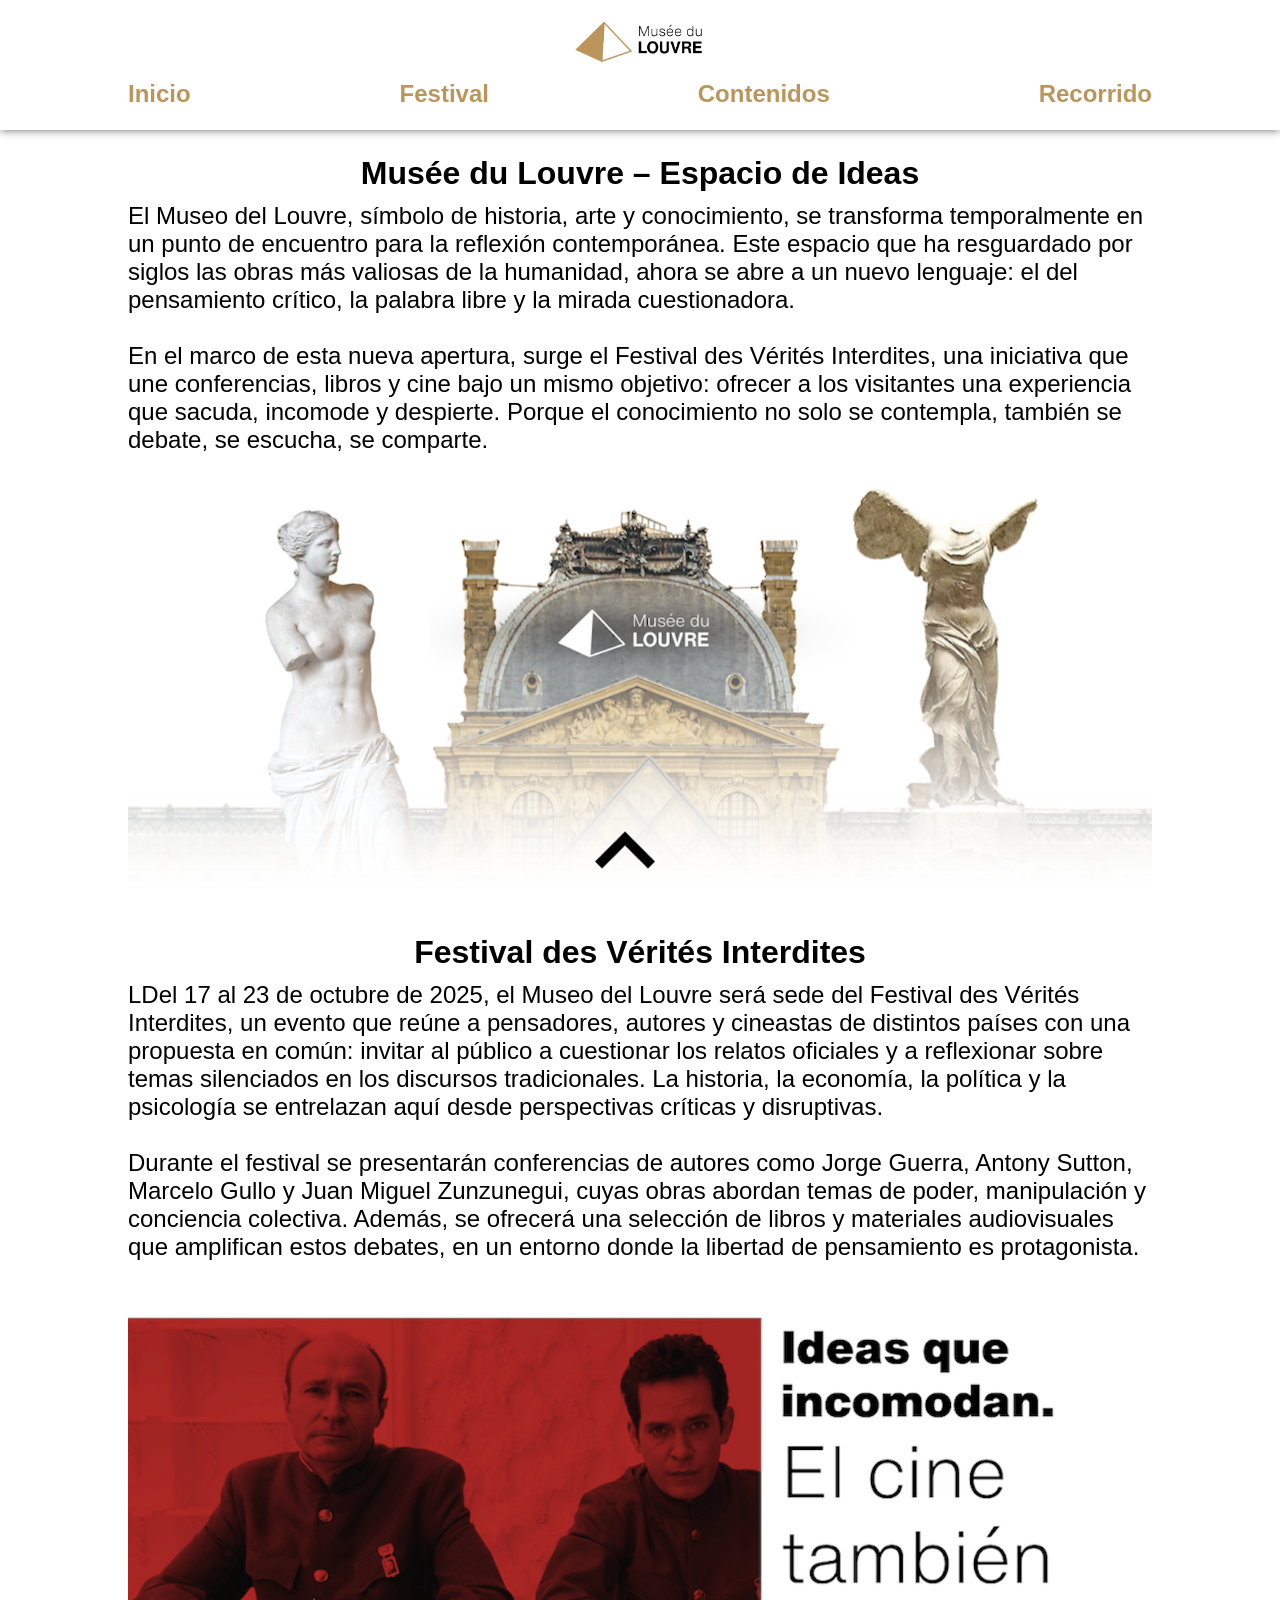
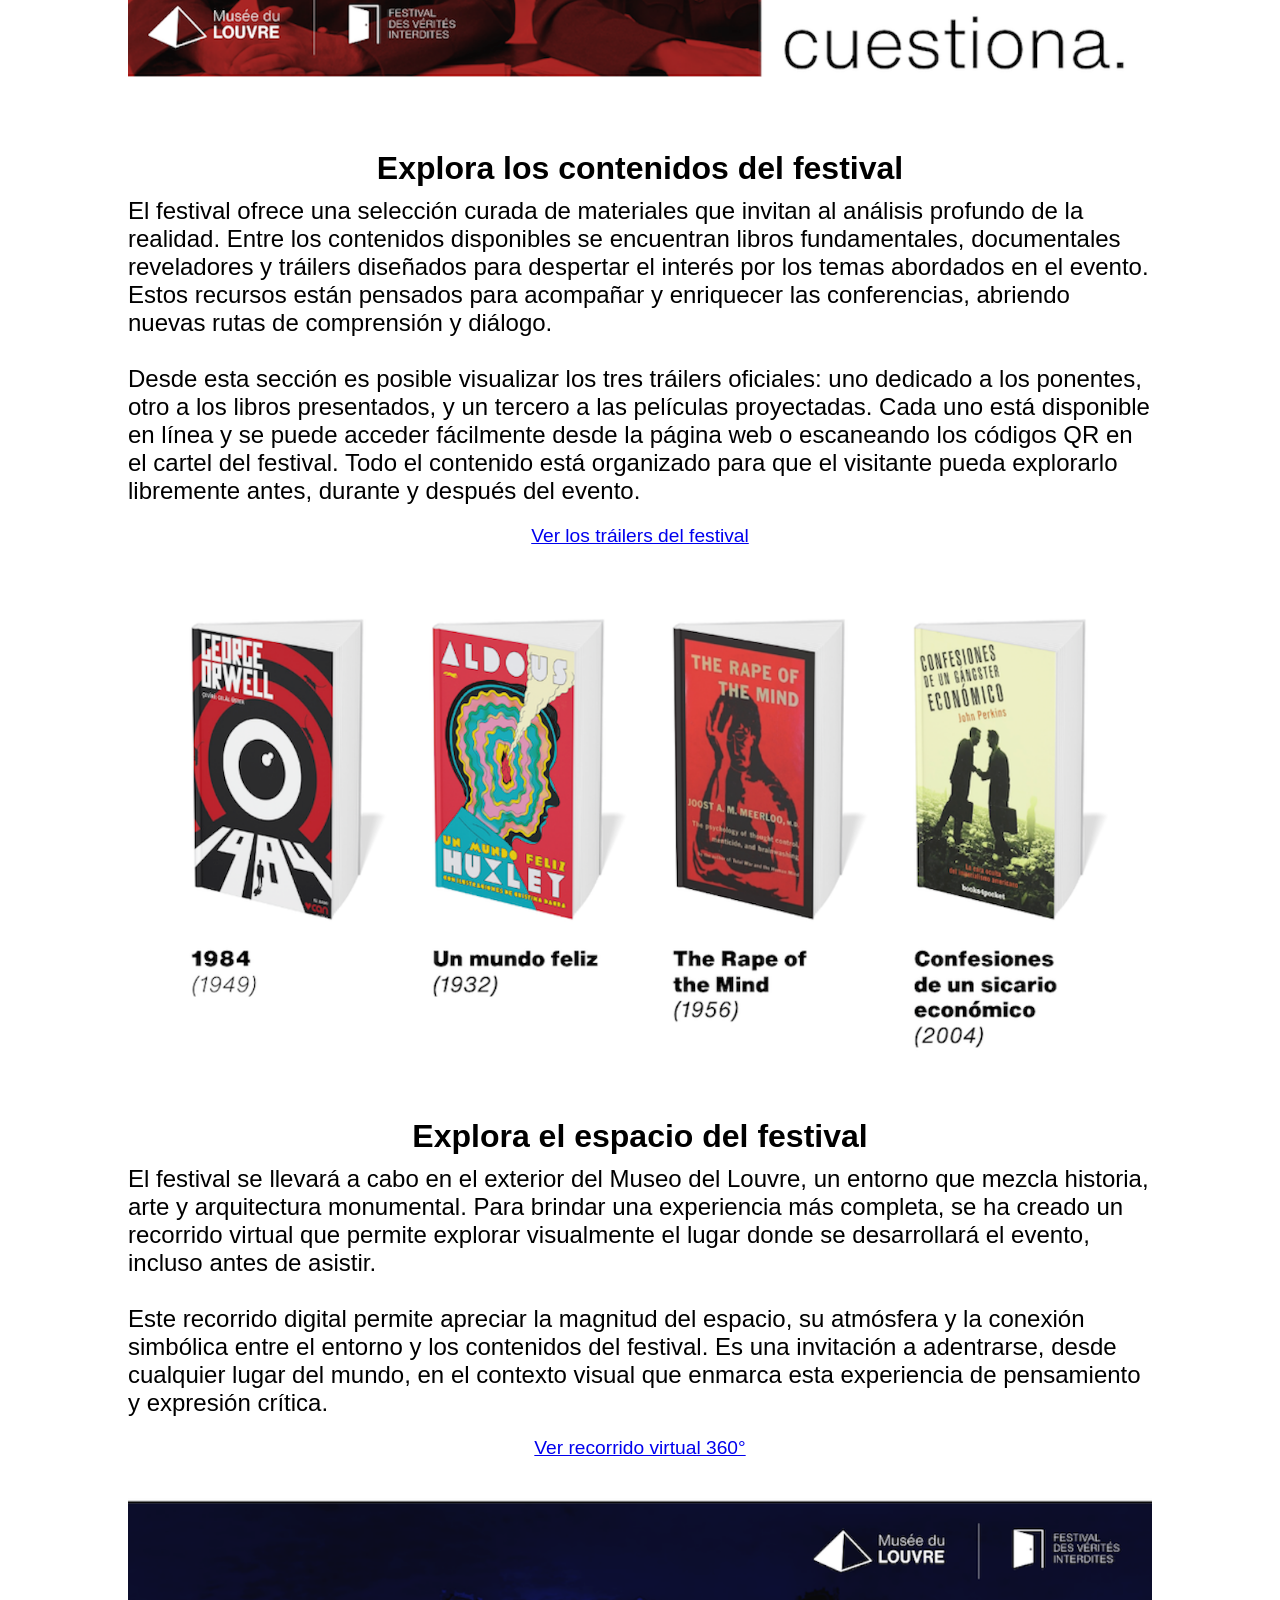
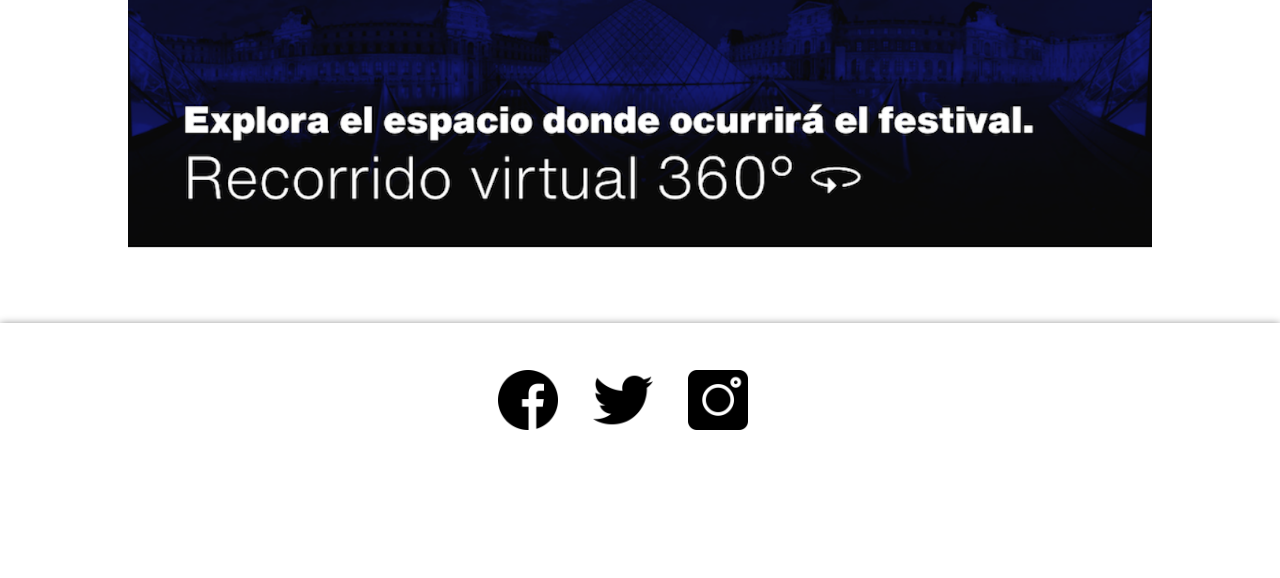
==== index.html @ 133e7301 "Add files via upload" ====
<!--comenzamos creando la estrucura basica
de un documento html escribiendo <html y 
teclenado enter para autocompletar, lo que creara
la estructura que se llenara como se menciona a continuación...-->

<!--indica el tipo de docuemnto-->
<!DOCTYPE html> 
<!--dentro de l etiqueta html esta todo el contenido del documento html-->
<html> 
<!------------encabezado de pagina----------->
<!--dentro de la etiqueta head esta el encabezado del documento html-->
<head> 
	<title>felxbox_01</title> <!--dentro de la etiqueta tittle esta el titulo de la página-->
	<link rel='stylesheet' href='estilos.css'/> <!--dentro de esta etiqueta esta la referencia a la hoja de estilos-->
    <meta name="viewport" content="width=device-width, initial-scale=1.0"/> <!--viewport para trabajar responsive design-->
</head>

<!------------body de pagina----------->  
<!--dentro de la estiqueta body tipicamente esta todo lo que contendra página-->
<body> 


	<!--dentro de la estiqueta header esta todo lo que sera el encanbezado de la página, pudiendo colocarse dentro del body o antes del body-->
	<header class='menu-container' id="inicio">

      <div class='identificador'>
        <!----modificar nombre y ruta de la imagen para cambiar el logo por el propio----->
       <img src="imagenes/logo.png">
      </div>

      <div class='ligas-secciones'>
      	<!----modificar nombre de la seccion acorde a la necesidad----->
          <a href="#secc1">Inicio</a>
          <a href="#secc2">Festival</a>
          <a href="#secc3">Contenidos</a>
          <a href="#secc4">Recorrido</a>
        </div>

    </header>

 


	<!--contenedor que agrupa todos los contenedores que tienen los contenidos de cada sección que aprecen entre el encabezado y pie de pagina-->
    <main class="secciones">
    	<!--contenedor para contenidos de cada sección-->
    	<div class='seccion-contenedor' id="secc1">
    		<!--contenedor para el texto de cada sección-->
    		<div class="texto-secc">
    			<!--si se quiere modificar contenido susutituir el texto entre las etiquetas de texto tipo h1-->
		        <h1>Musée du Louvre – Espacio de Ideas</h1>
		        <!--si se quiere modificar contenido susutituir el texto entre las etiquetas de parrafo-->
		        <p>El Museo del Louvre, símbolo de historia, arte y conocimiento, se transforma temporalmente en un punto de encuentro para la reflexión contemporánea. Este espacio que ha resguardado por siglos las obras más valiosas de la humanidad, ahora se abre a un nuevo lenguaje: el del pensamiento crítico, la palabra libre y la mirada cuestionadora.</p>
		        <br><!--etiqueta para un brinco de renglón-->
		        <!--si se quiere modificar contenido susutituir el texto entre las etiquetas de parrafo-->
		        <p>En el marco de esta nueva apertura, surge el Festival des Vérités Interdites, una iniciativa que une conferencias, libros y cine bajo un mismo objetivo: ofrecer a los visitantes una experiencia que sacuda, incomode y despierte. Porque el conocimiento no solo se contempla, también se debate, se escucha, se comparte.</p>
		        <br><!--etiqueta para un brinco de renglón-->
    		</div>
    		<!--contenedor para las imagenes de la sección 1, OJO: este tiene un layout para dos imagenes-->
    		<div class="imgs-secc-1">
    			<!--contenedor con las dos imagenes en su version de escritorio-->
    			<div class="par-imgs-escritorio solo-una">
    				<!--si se quiere modificar contenido susutituir la imagen a la que referencia la etiqueta img-->
	        		<img src="imagenes/img1a.png" title="Imgagen única">
    			</div>
    			<!--contenedor los dos textos de las dos imagenes en su version de escritorio-->
    			<div class="par-imgs-escritorio">
    				<!--texto para imagen a la izquierda-->
	        		<p></p>
	        		<!--texto para imagen a la derecha-->
	        		<p></p>
        		</div>
        		<!--contenedor con las dos imagenes en su version mobile-->
        		<div class="par-imgs-mobile">
    				<!--si se quiere modificar contenido susutituir la imagen a la que referencia la etiqueta img-->
	        		<img src="imagenes/img1a.png" title="Img 1a">
	        		<!--texto para la imagen-->
	        		<p></p>
	        		<!--si se quiere modificar contenido susutituir la imagen a la que referencia la etiqueta img-->
	        		<img src="imagenes/img1b.png" title="Img 1b">
	        		<!--texto para la imagen-->
	        		<p></p>
    			</div>
    		</div>

    	</div>

    	<!--contenedor para contenidos de cada sección-->
    	<div class='seccion-contenedor' id="secc2">
    		<!--contenedor para el texto de cada sección-->
    		<div class="texto-secc">
    			<!--si se quiere modificar contenido susutituir el texto entre las etiquetas de texto tipo h1-->
		        <h1>Festival des Vérités Interdites</h1>
		        <!--si se quiere modificar contenido susutituir el texto entre las etiquetas de parrafo-->
		        <p>LDel 17 al 23 de octubre de 2025, el Museo del Louvre será sede del Festival des Vérités Interdites, un evento que reúne a pensadores, autores y cineastas de distintos países con una propuesta en común: invitar al público a cuestionar los relatos oficiales y a reflexionar sobre temas silenciados en los discursos tradicionales. La historia, la economía, la política y la psicología se entrelazan aquí desde perspectivas críticas y disruptivas.</p>
		        <br><!--etiqueta para un brinco de renglón-->
		        <!--si se quiere modificar contenido susutituir el texto entre las etiquetas de parrafo-->
		        <p>Durante el festival se presentarán conferencias de autores como Jorge Guerra, Antony Sutton, Marcelo Gullo y Juan Miguel Zunzunegui, cuyas obras abordan temas de poder, manipulación y conciencia colectiva. Además, se ofrecerá una selección de libros y materiales audiovisuales que amplifican estos debates, en un entorno donde la libertad de pensamiento es protagonista.</p>
		        <br><!--etiqueta para un brinco de renglón-->
    		</div>
    		<!--contenedor para las imagenes de la sección OJO: este tiene un layout para una imagen-->
    		<div class="contenedor-imagen">
    			<!--si se quiere modificar contenido susutituir la imagen a la que referencia la etiqueta img-->
        		<img  src="imagenes/img2.png" title="Img 2">
        		<!--texto para la imagen-->
        		<p></p>
    		</div>

    	</div>

    	<!--contenedor para contenidos de cada sección-->
    	<div class='seccion-contenedor' id="secc3">
    		<!--contenedor para el texto de cada sección-->
    		<div class="texto-secc">
    			<!--si se quiere modificar contenido susutituir el texto entre las etiquetas de texto tipo h1-->
		        <h1>Explora los contenidos del festival</h1>
		        <!--si se quiere modificar contenido susutituir el texto entre las etiquetas de parrafo-->
		        <p>El festival ofrece una selección curada de materiales que invitan al análisis profundo de la realidad. Entre los contenidos disponibles se encuentran libros fundamentales, documentales reveladores y tráilers diseñados para despertar el interés por los temas abordados en el evento. Estos recursos están pensados para acompañar y enriquecer las conferencias, abriendo nuevas rutas de comprensión y diálogo.</p>
		        <br><!--etiqueta para un brinco de renglón-->
		        <!--si se quiere modificar contenido susutituir el texto entre las etiquetas de parrafo-->
		        <p>Desde esta sección es posible visualizar los tres tráilers oficiales: uno dedicado a los ponentes, otro a los libros presentados, y un tercero a las películas proyectadas. Cada uno está disponible en línea y se puede acceder fácilmente desde la página web o escaneando los códigos QR en el cartel del festival. Todo el contenido está organizado para que el visitante pueda explorarlo libremente antes, durante y después del evento.</p>
		        <a href="https://www.youtube.com/watch?v=9rLWt-Sn2pI&list=PLUNm6eWiKwREbjr7PjeGxFsgm0DAw9tLA&pp=gAQB" target="_blank"style="display: block; text-align: center; font-size: 1.2rem; margin-top: 20px;">Ver los tráilers del festival</a>

		        <br><!--etiqueta para un brinco de renglón-->
    		</div>
    		<!--contenedor para las imagenes de la sección OJO: este tiene un layout para una imagen-->
    		<div class="contenedor-imagen">
    			<!--si se quiere modificar contenido susutituir la imagen a la que referencia la etiqueta img-->
        		<img  src="imagenes/img3.png" title="Img 3">
        		<!--texto para la imagen-->
        		<p></p>
    		</div>

    	</div>

    	<!--contenedor para contenidos de cada sección-->
    	<div class='seccion-contenedor' id="secc4">
    		<!--contenedor para el texto de cada sección-->
    		<div class="texto-secc">
    			<!--si se quiere modificar contenido susutituir el texto entre las etiquetas de texto tipo h1-->
		        <h1>Explora el espacio del festival</h1>
		        <!--si se quiere modificar contenido susutituir el texto entre las etiquetas de parrafo-->
		        <p>El festival se llevará a cabo en el exterior del Museo del Louvre, un entorno que mezcla historia, arte y arquitectura monumental. Para brindar una experiencia más completa, se ha creado un recorrido virtual que permite explorar visualmente el lugar donde se desarrollará el evento, incluso antes de asistir.</p>
		        <br><!--etiqueta para un brinco de renglón-->
		        <!--si se quiere modificar contenido susutituir el texto entre las etiquetas de parrafo-->
		        <p>Este recorrido digital permite apreciar la magnitud del espacio, su atmósfera y la conexión simbólica entre el entorno y los contenidos del festival. Es una invitación a adentrarse, desde cualquier lugar del mundo, en el contexto visual que enmarca esta experiencia de pensamiento y expresión crítica.</p>
		        <a href="https://eduardojimenezz.github.io/recorrido360/recorrido.html"
   target="_blank"
   style="display: block; text-align: center; font-size: 1.2rem; margin-top: 20px;">
   Ver recorrido virtual 360°
</a>
		        <br><!--etiqueta para un brinco de renglón-->
    		</div>
    		<!--contenedor para las imagenes de la sección OJO: este tiene un layout para una imagen-->
    		<div class="contenedor-imagen-secc4">
    			<!--si se quiere modificar contenido susutituir la imagen a la que referencia la etiqueta img-->
        		<img  src="imagenes/img4.png" title="Img 4">
        		<!--texto para la imagen-->
        		<p></p>
    		</div>

    	</div>

    </main>

    <!------------pie de pagina----------->
    <!--dentro de la etiqueta footer esta todo lo que sera el pie de página, pudiendo colocarse dentro del body o despues del body-->
	<footer>
	   
	    <div class='footer-item'>
	      <!----modificar el href para que dirija una pagina especifica de facebook----->
	      <a href="https://www.facebook.com/">
	      	<img src="imagenes/fbk.png" title="Facebook">
	      </a>
	      <!----modificar el href para que dirija una pagina especifica de twitter----->
	      <a href="https://twitter.com/">
	      	<img src="imagenes/twt.png" title="Twitter">
	      </a>
	      <!----modificar el href para que dirija una pagina especifica de instagram----->
	      <a href="http://instagram.com/">
	      	<img src="imagenes/inst.png" title="Instagram">
	      </a>
	    </div>

	    <div class="copyright">
	    	<!----modificarlo con datos o mensaje propio----->
	      <p style=""></p>
	    </div>
	    
	  </footer>
	<!------------------------------------>

	<!---------enlace que regresa al inicio de la pagina--------->
	<!--dentro de la etiqueta "a" de tipo enlace esta la imagen que actua como icono que regresa al inicio de la página-->
	    <a class="ir-arriba" title="Volver arriba" href="#inicio">
	    	<!--si se quiere modificar contenido susutituir la imagen a la que referencia la etiqueta img-->
	      	<img src="imagenes/flecha-arriba.png">
	    </a>

</body>

</html>
---- estilos.css ----
/********************************/
/*estilos generales de la página*/
/********************************/
* { /*reseteo todos los elementos para que por default tengan 
	un margen 0 y padding 0 y un modelo de caja tipo border-box*/
   margin: 0;
   padding: 0;
   box-sizing: border-box;
   font-family: 'Open Sans', sans-serif; /*especifico el nombre y familia de la tipografia a usar*/
}
html {
  scroll-behavior: smooth; /*para desplazarse "scrolear" suavemente dentro de la página al presionar un enlace*/
}
/***************************************************/


/**********************************/
/*estilos para header de la página*/
/**********************************/
header {/*caracteristicas elementos dentro del header de la pagina*/
	font-size: 24px; /*tamaño de las fuentes que aprecen en el header*/
  	background-color: white;  /*color fondo encabezado*/
    height: 130px;  /* altura del encabezado, equivale a 5.5em*/
    padding-left: 10%; /*hago un espacio a la izquierda al interior del contenedor header de 10% del ancho del viewport*/
    padding-right: 10%; /*hago un espacio a la derecha al interior del contenedor header de 10% del ancho del viewport*/
  	box-shadow: 0px 1px 8px grey; /*efecto de material con sombreado sobre el fondo*/
    transition: 100ms; /*para la transicion con media queries diseño responsivo*/
}
@media screen and (max-width: 700px) {
header {
	height: 260px;  /* altura del encabezado, equivale a 5.5em*/
	}
}
.menu-container {/*caracteristicas elementos en contenedor con la clase menu-container*/
  	display: flex; /*tipo de layout felxbox*/
  	flex-direction: column; /*rederizara/dibujara los items/elementos hijos en el layout 
  	como una columna, un contenedor o un item sobre el otro */
}
.identificador {/*caracteristicas elementos en contenedor con la clase identificador*/
  	/*border: 5px solid #222;  /* For debugging */
  	width: 100%; /*ancho que tendra el contenedor con clase menu*/
  	display: flex; /*sera un elemento/item de tipo flex*/
  	justify-content: center; /*defino la alineación horizontal de los items hijos al centro*/
}
.identificador img{/*caracteristicas imagen identificadora dentro del contenedor con clase identificador*/
	margin-top: 15px; /*un margen arriba de 15 px*/
    height: 54.61px; /*ancho que tendra la imagen identificadora*/
}
.ligas-secciones{/*caracteristicas elementos en contenedor con la clase secciones*/
	/*border: 5px solid #555;  /* For debugging */
	width: 100%; /*ancho que tendra el contenedor con clase menu*/
	display: flex; /*sera un elemento/item de tipo flex*/
	justify-content: space-between; /*defino la alineación horizontal de los items hijos diciendo
	cuando hay mas de uno distribuya el esapcio restante entre los espacios de cada elemento/item*/
}
.ligas-secciones a{/*caracteristicas elementos tipo enlace dentro del contenedor con clase secciones*/
	color: #bc955c; /*color que tendran las fuentes de los enlaces*/
	text-decoration: none; /*le quito decoraciones a los enlaces, saeln sin subrayar ahora*/
  	font-weight: bold; /*tipo de letra bold*/
 	margin-top: 10px;
 	transition: 50ms; /*para la transicion con media queries diseño responsivo*/
}
.ligas-secciones a:hover{
  transform: scale(1.03);
  transition: 50ms;
}
/**media query cuando ancho es menor o igual a 700px**/
@media screen and (max-width: 700px) {
  .ligas-secciones {
    flex-direction: column;
    text-align: center;
    }
 }
/***************************************************/







/********************************/
/*estilos para body de la página*/
/********************************/
.secciones {/*caracteristicas elementos en contenedor con la clase menu-container*/
  	display: flex; /*tipo de layout felxbox*/
  	flex-direction: column; /*rederizara/dibujara los items/elementos hijos en el layout 
  	como una columna, un contenedor o un item sobre el otro */
  	padding-left: 10%; /*hago un espacio a la izquierda al interior del contenedor header de 10% del ancho del viewport*/
    padding-right: 10%; /*hago un espacio a la derecha al interior del contenedor header de 10% del ancho del viewport*/
}
.texto-secc {
	display: flex; /*sera un elemento/item de tipo flex*/
	flex-direction: column; /*rederizara/dibujara los items/elementos hijos en el layout 
  	como una columna, un contenedor o un item sobre el otro */
}
.texto-secc h1{
	display: flex; /*sera un elemento/item de tipo flex*/
	justify-content: center; /*defino la alineación horizontal de los items hijos al centro*/
	margin-top: 25px;
}
.texto-secc p{
	font-size: 18pt;
	display: flex; /*sera un elemento/item de tipo flex*/
	margin-top: 10px;
}
.contenedor-imagen {
  	display: flex; /*sera un elemento/item de tipo flex*/
  	flex-direction: column;
  	align-items: center;
}
.imgs-secc-1{
	display: flex; /*sera un elemento/item de tipo flex*/
  	flex-direction: column;
  	align-items: center; 
}
.par-imgs-escritorio{/*caracteristicas elementos en contenedor con la clase secciones*/
	/*border: 5px solid #555;  /* For debugging */
	width: 100%; /*ancho que tendra el contenedor con clase menu*/
	display: flex; /*sera un elemento/item de tipo flex*/
	justify-content: space-around; /*defino la alineación horizontal de los items hijos diciendo
	cuando hay mas de uno distribuya el esapcio restante entre los espacios de cada elemento/item*/
}
.par-imgs-escritorio img{
	width: 100%;
	display: flex; /*sera un elemento/item de tipo flex*/
}
.par-imgs-escritorio img:hover{
  transform: scale(1.03);
  transition: 200ms;
}
.par-imgs-escritorio p{
	width: 100%;
	font-size: 16pt;
	font-style: italic;
	text-align: center;
	display: flex; /*sera un elemento/item de tipo flex*/
}
.par-imgs-mobile{/*caracteristicas elementos en contenedor con la clase secciones*/
	display: none;
}
.par-imgs-mobile img{
	display: none;
}
.par-imgs-mobile p{
	display: none;
}
/**media query cuando ancho es menor o igual a 700px**/
@media screen and (max-width: 700px) {
	.texto-secc p{
		font-size: 14pt;
	}
	.par-imgs-escritorio{/*caracteristicas elementos en contenedor con la clase secciones*/
		display: none;
	}
	.par-imgs-escritorio img{
		display: none;
	}
	.par-imgs-escritorio img:hover{
	 	display: none;
	}
	.par-imgs-escritorio p{
		display: none;
	}
	.par-imgs-mobile{/*caracteristicas elementos en contenedor con la clase secciones*/
		/*border: 5px solid #555;  /* For debugging */
		width: 100%; /*ancho que tendra el contenedor con clase menu*/
  		display: flex; /*sera un elemento/item de tipo flex*/
  		flex-direction: column;
  		align-items: center; 
	}
	.par-imgs-mobile img{
		width: 100%;
		transition: 200ms;
		display: flex; /*sera un elemento/item de tipo flex*/
	}
	.par-imgs-mobile img:hover{
	 	transform: scale(1.03);
  		transition: 200ms;
	}
	.par-imgs-mobile p{
		width: 100%;
		font-size: 12pt;
		font-style: italic;
		text-align: center;
		display: flex; /*sera un elemento/item de tipo flex*/
	}
 }
.contenedor-imagen img{
	display: flex; /*sera un elemento/item de tipo flex*/
	width: 100%;
	transition: 200ms;
}
.contenedor-imagen img:hover{
  transform: scale(1.03);
  transition: 200ms;
}
.contenedor-imagen p{
	width: 100%;
	text-align: center;
	font-size: 16pt;
	font-style: italic;
	display: flex; /*sera un elemento/item de tipo flex*/
}
/**media query cuando ancho es menor o igual a 700px**/
@media screen and (max-width: 700px){
	.contenedor-imagen img{
		width: 100%;
		transition: 200ms;
	}
	.contenedor-imagen p{
		width: 100%;
		font-size: 12pt;
	}
}
.contenedor-imagen-secc4{
	display: flex; /*sera un elemento/item de tipo flex*/
  	flex-direction: column;
  	align-items: center;
}
.contenedor-imagen-secc4 p{
	width: 100%;
	text-align: center;
	font-style: italic;
	font-size: 16pt;
	display: flex; /*sera un elemento/item de tipo flex*/
}
.contenedor-imagen-secc4 img{
	display: flex; /*sera un elemento/item de tipo flex*/
	width: 100%;
	transition: 200ms;
}
.contenedor-imagen-secc4 img:hover{
  transform: scale(1.03);
  transition: 200ms;
}
/**media query cuando ancho es menor o igual a 700px**/
@media screen and (max-width: 700px){
	.contenedor-imagen-secc4 p{
		width: 100%;
		font-size: 12pt;
	}
	.contenedor-imagen-secc4 img{
		display: flex; /*sera un elemento/item de tipo flex*/
		width: 100%;
		transition: 200ms;
	}
}
/***************************************************/






/**********************************/
/*estilos para footer de la página*/
/**********************************/
footer {
  	background-color: white;/*color fondo pie de pagina*/
  	margin-top: 40px;
  	box-shadow: 0px 1px 8px grey;
  	display: flex; /*sera un elemento/item de tipo flex*/
  	flex-direction: column;
  	align-items: center; 
}
.footer-item{
	margin-top: 47px;
	width: 100%;
  	display: flex; /*sera un elemento/item de tipo flex*/
  	justify-content: center; /*defino la alineación horizontal de los items hijos al centro*/
}
.footer-item img{
	height: 60px;
	margin-right: 35px;
}
.copyright{
	font-size: 17pt;
	text-align: center;
	margin-top: 49px;
	margin-bottom: 95px;
}
/**media query cuando ancho es menor o igual a 700px**/
@media screen and (max-width: 700px){
	.footer-item{
  		flex-direction: column;
  		align-items: center; 
	}
	.footer-item img{
		height: 50px;
		margin-top: 35px;
		margin-right: 0px;
	}
	.copyright{
		font-size: 12pt;
	}
}
/***************************************************/





/*********************************/
/*estilos para icono hacia arriba*/
/*********************************/
.ir-arriba {
  	display: flex; /*sera un elemento/item de tipo flex*/
  	flex-direction: column;
  	align-items: center; 
}
.ir-arriba img{
  	height: 60px;
  	padding-right: 30px;
  	text-decoration: none;
  	cursor:pointer;
  	position:fixed;
 	bottom:20px;
}
/**media query cuando ancho es menor o igual a 700px**/
@media screen and (max-width: 700px){
	.ir-arriba img{
		height: 50px;
  		padding-right: 0px;
	}
}
.ir-arriba img:hover{
	transform: scale(1.1);
  	transition: 100ms;
}
/***************************************************/
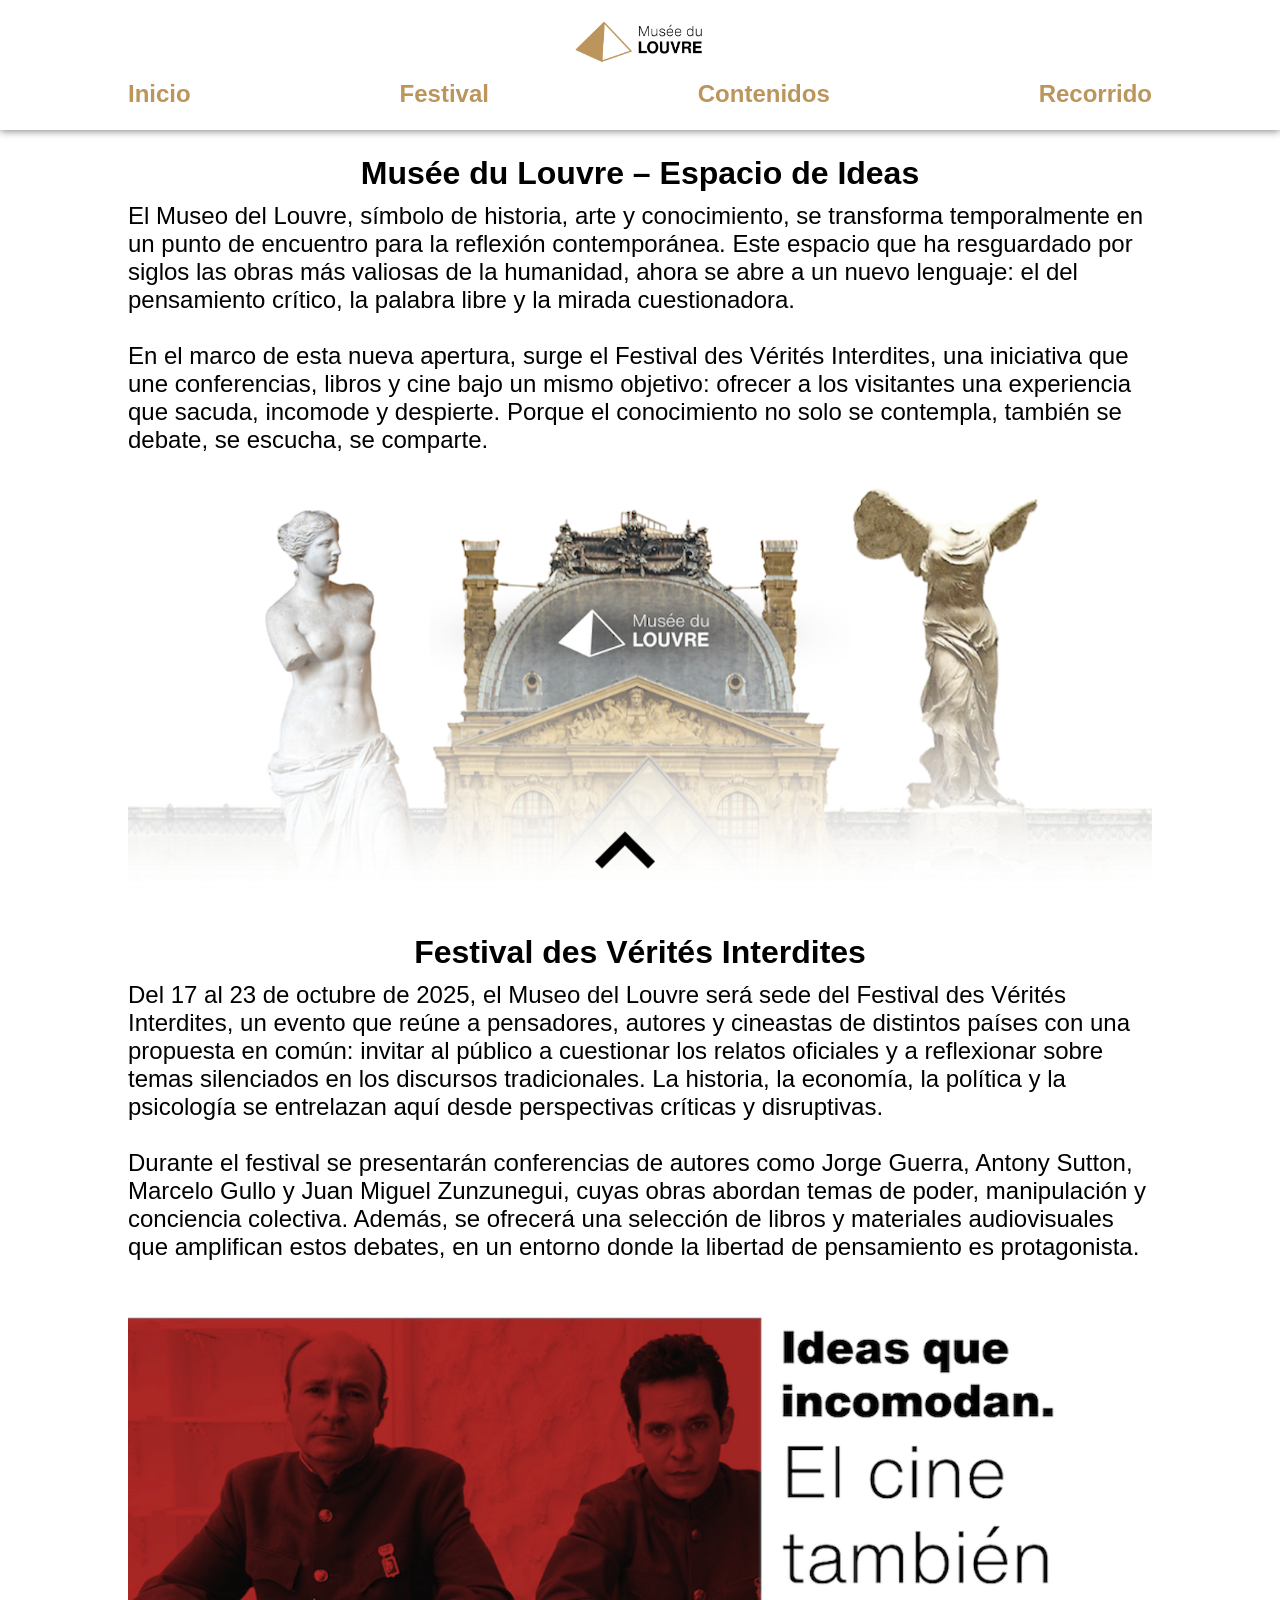
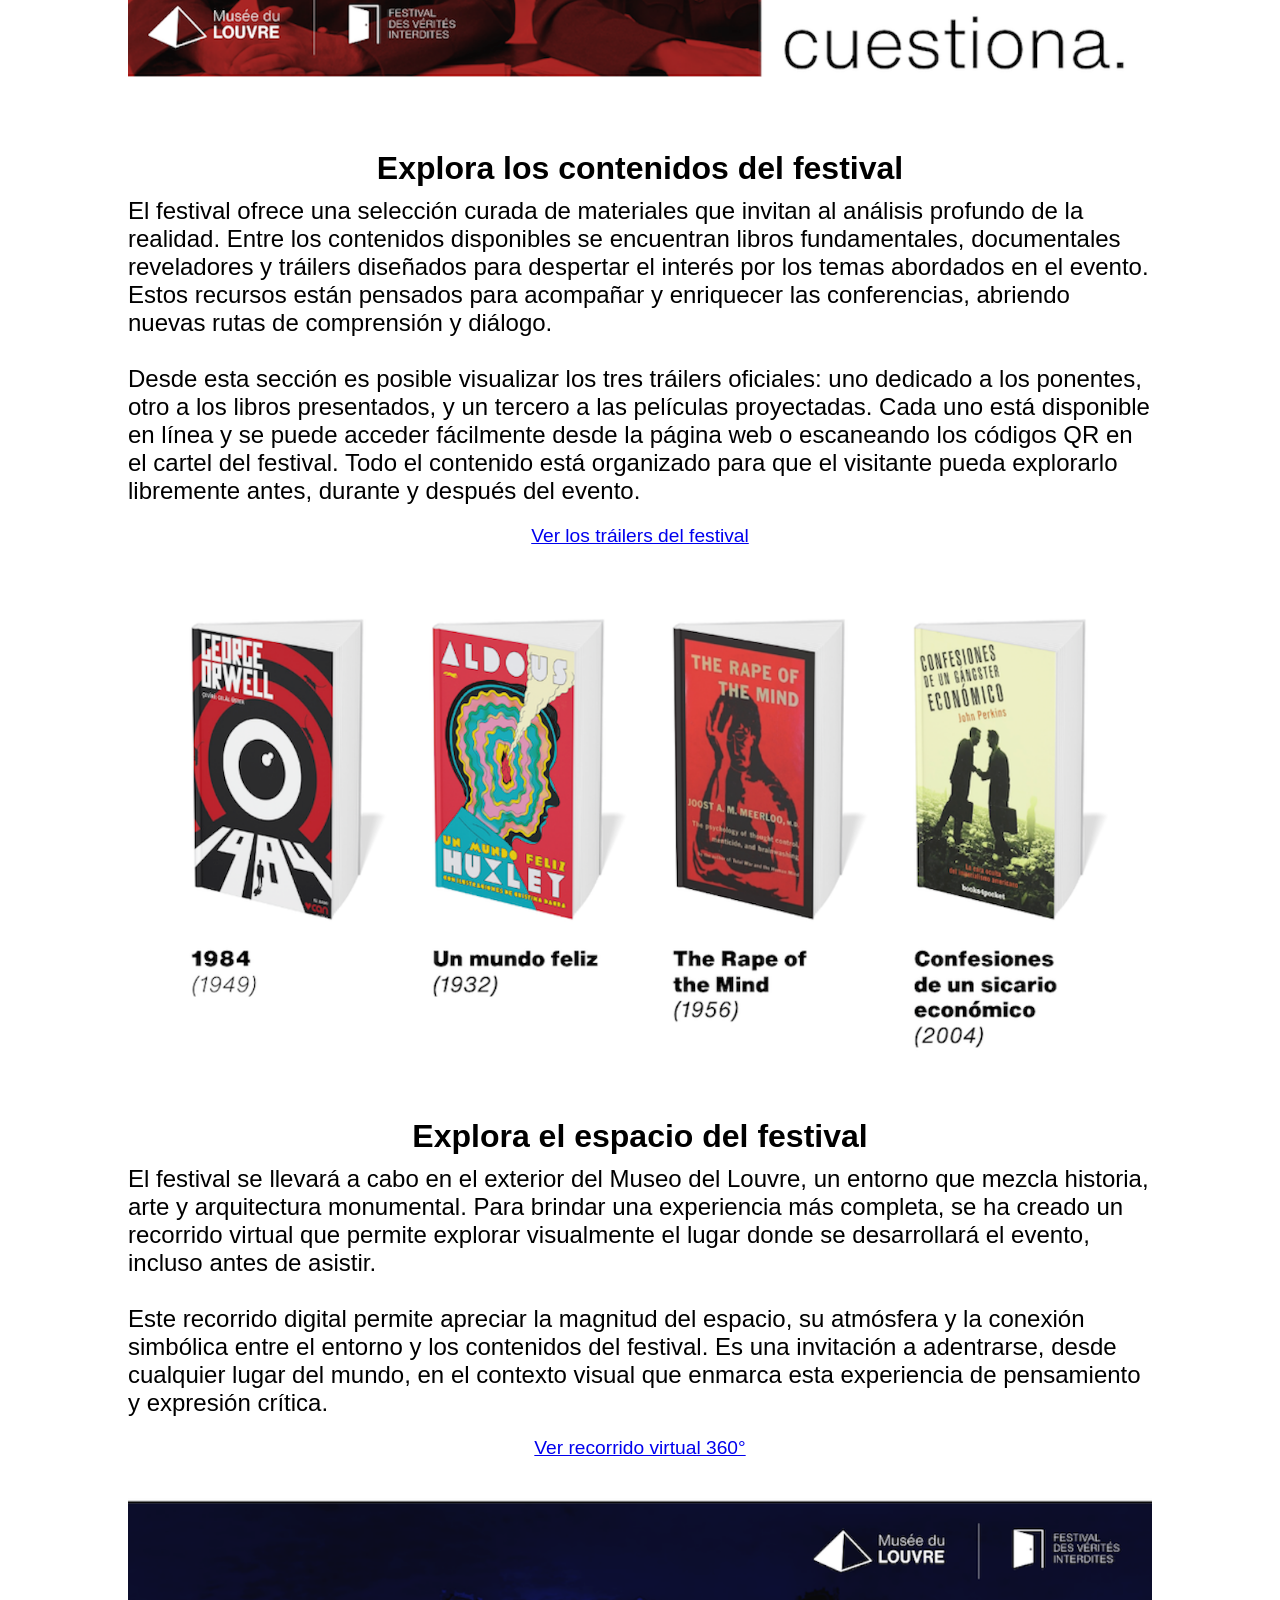
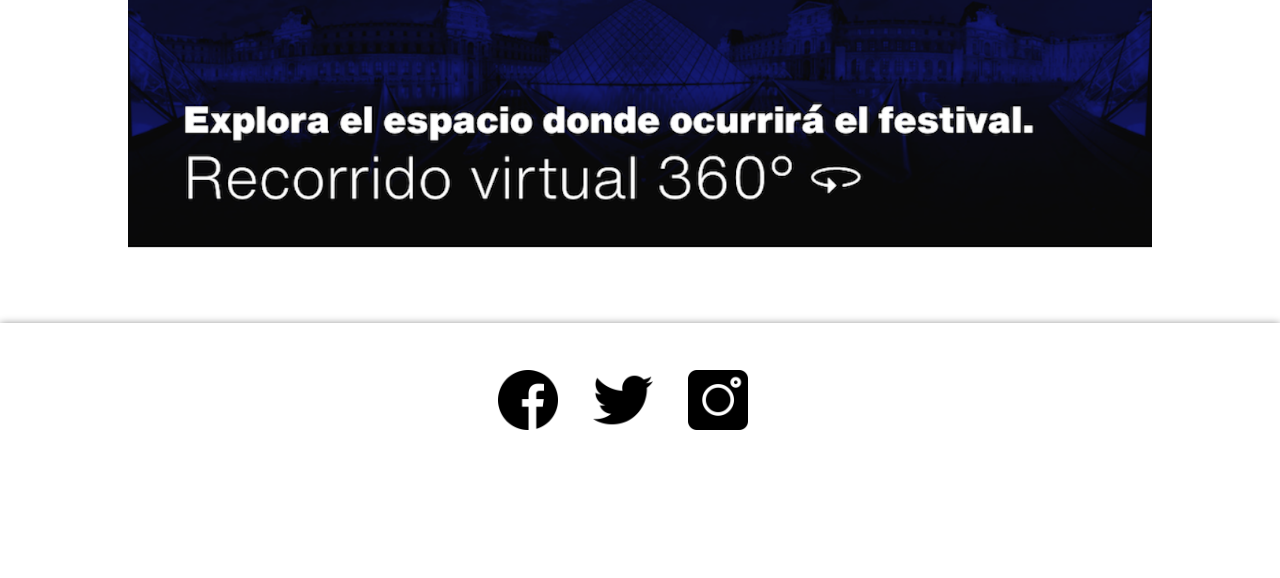
==== commit 9257a41e: "Update index.html" ====
--- a/index.html
+++ b/index.html
@@ -10,7 +10,7 @@
 <!------------encabezado de pagina----------->
 <!--dentro de la etiqueta head esta el encabezado del documento html-->
 <head> 
-	<title>felxbox_01</title> <!--dentro de la etiqueta tittle esta el titulo de la página-->
+	<title>Musée du Louvre</title> <!--dentro de la etiqueta tittle esta el titulo de la página-->
 	<link rel='stylesheet' href='estilos.css'/> <!--dentro de esta etiqueta esta la referencia a la hoja de estilos-->
     <meta name="viewport" content="width=device-width, initial-scale=1.0"/> <!--viewport para trabajar responsive design-->
 </head>
@@ -92,7 +92,7 @@
     			<!--si se quiere modificar contenido susutituir el texto entre las etiquetas de texto tipo h1-->
 		        <h1>Festival des Vérités Interdites</h1>
 		        <!--si se quiere modificar contenido susutituir el texto entre las etiquetas de parrafo-->
-		        <p>LDel 17 al 23 de octubre de 2025, el Museo del Louvre será sede del Festival des Vérités Interdites, un evento que reúne a pensadores, autores y cineastas de distintos países con una propuesta en común: invitar al público a cuestionar los relatos oficiales y a reflexionar sobre temas silenciados en los discursos tradicionales. La historia, la economía, la política y la psicología se entrelazan aquí desde perspectivas críticas y disruptivas.</p>
+		        <p>Del 17 al 23 de octubre de 2025, el Museo del Louvre será sede del Festival des Vérités Interdites, un evento que reúne a pensadores, autores y cineastas de distintos países con una propuesta en común: invitar al público a cuestionar los relatos oficiales y a reflexionar sobre temas silenciados en los discursos tradicionales. La historia, la economía, la política y la psicología se entrelazan aquí desde perspectivas críticas y disruptivas.</p>
 		        <br><!--etiqueta para un brinco de renglón-->
 		        <!--si se quiere modificar contenido susutituir el texto entre las etiquetas de parrafo-->
 		        <p>Durante el festival se presentarán conferencias de autores como Jorge Guerra, Antony Sutton, Marcelo Gullo y Juan Miguel Zunzunegui, cuyas obras abordan temas de poder, manipulación y conciencia colectiva. Además, se ofrecerá una selección de libros y materiales audiovisuales que amplifican estos debates, en un entorno donde la libertad de pensamiento es protagonista.</p>
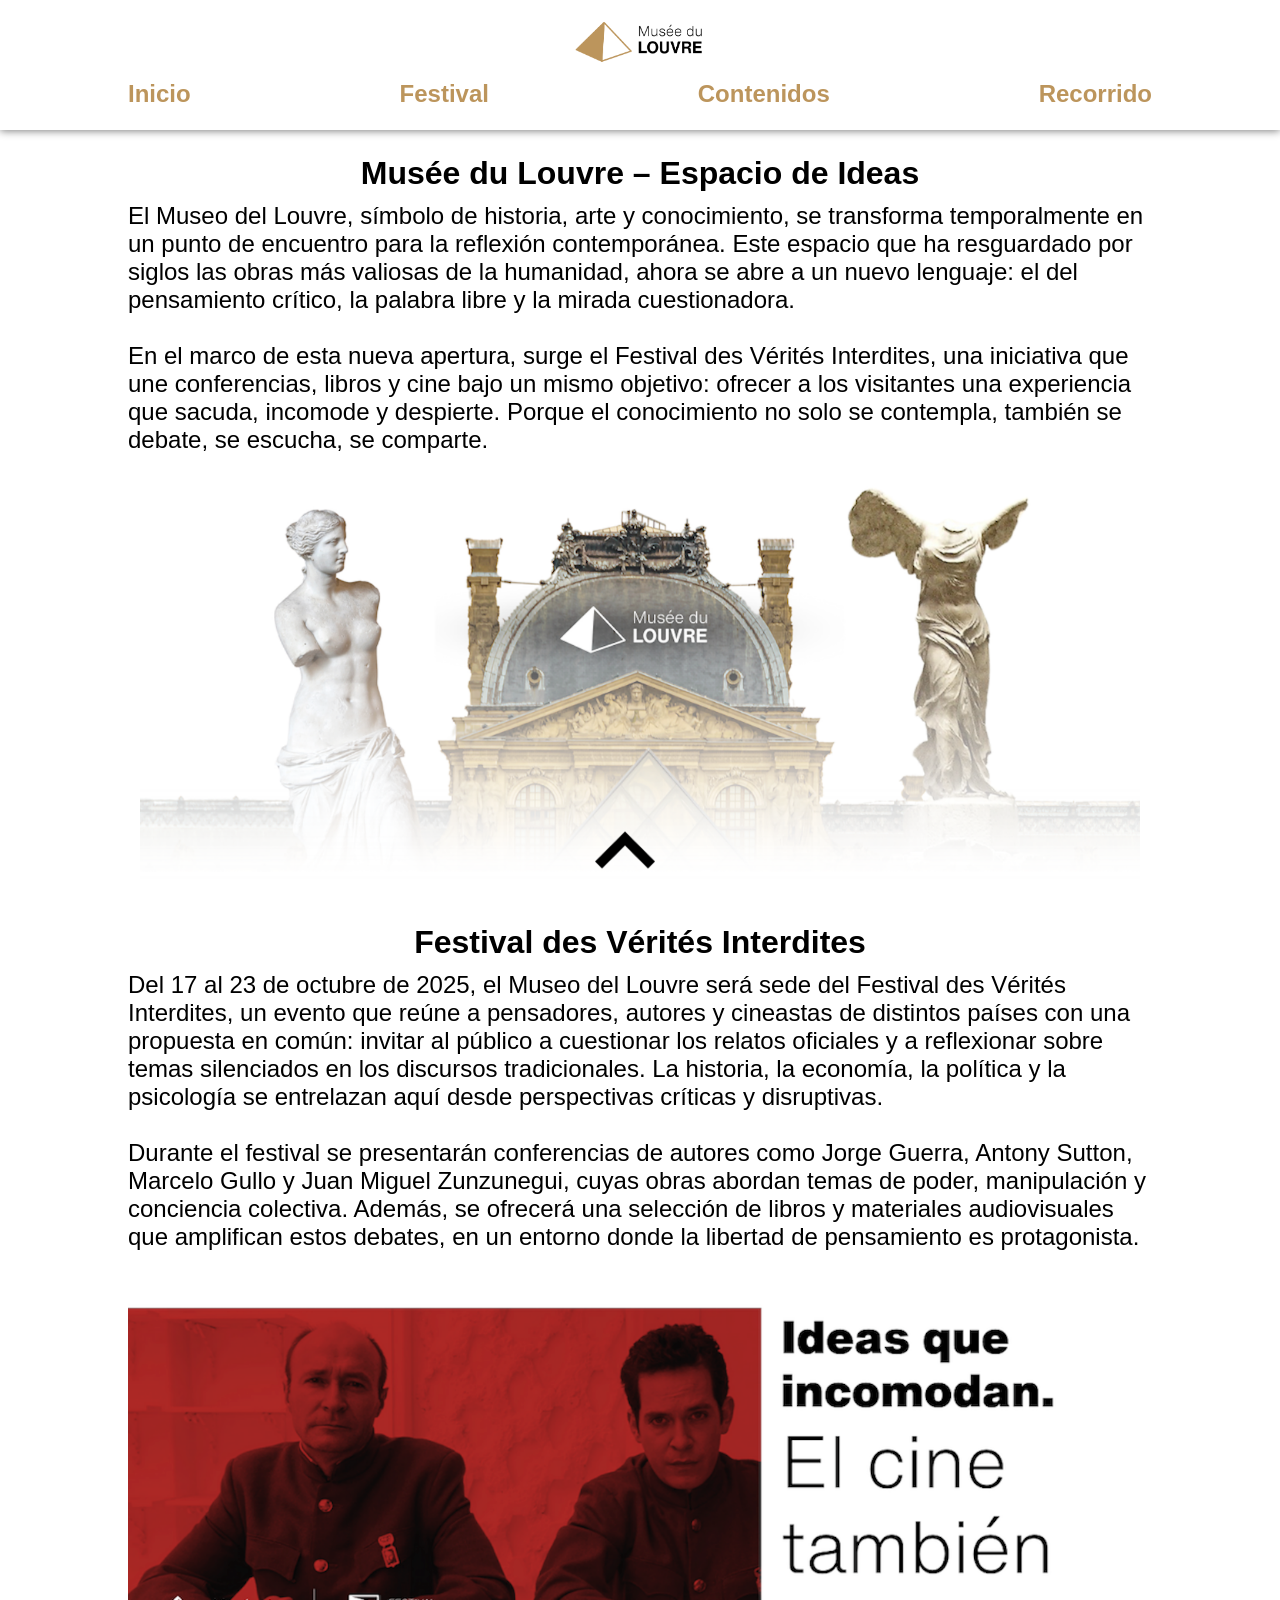
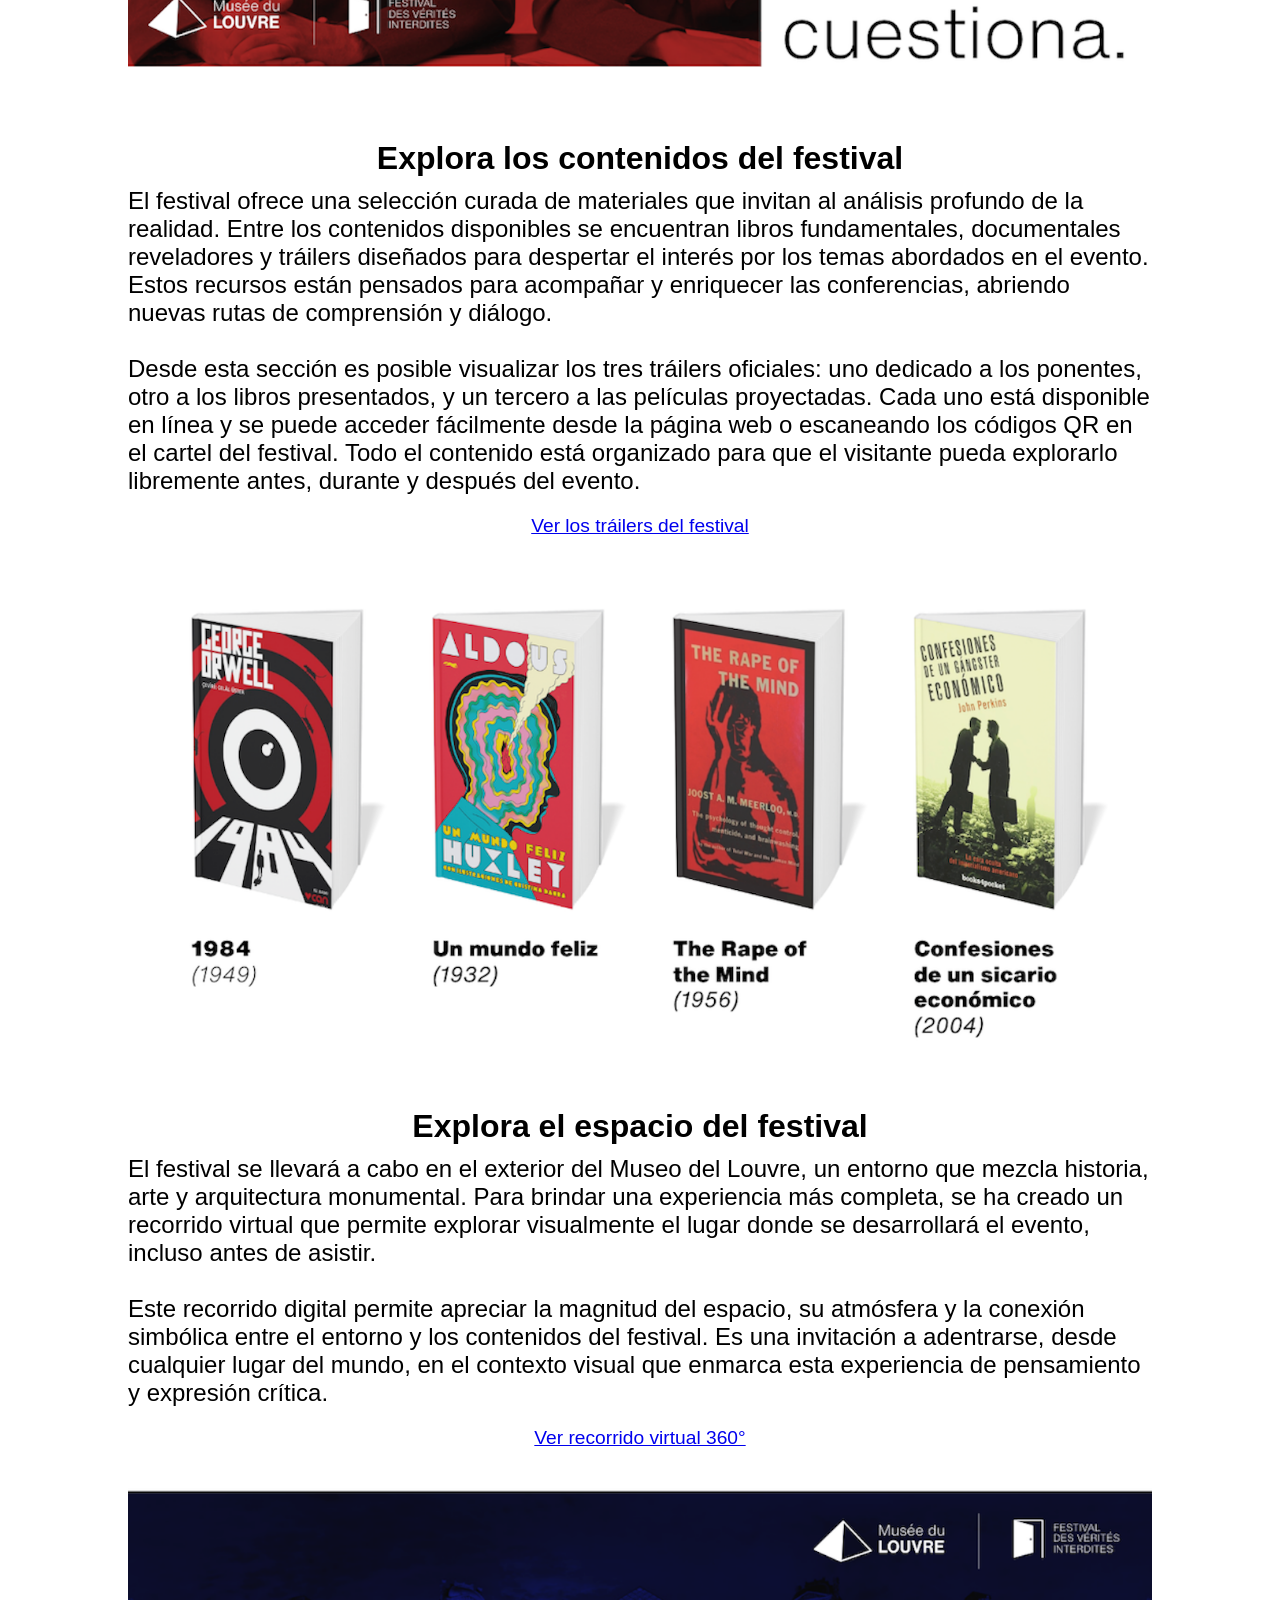
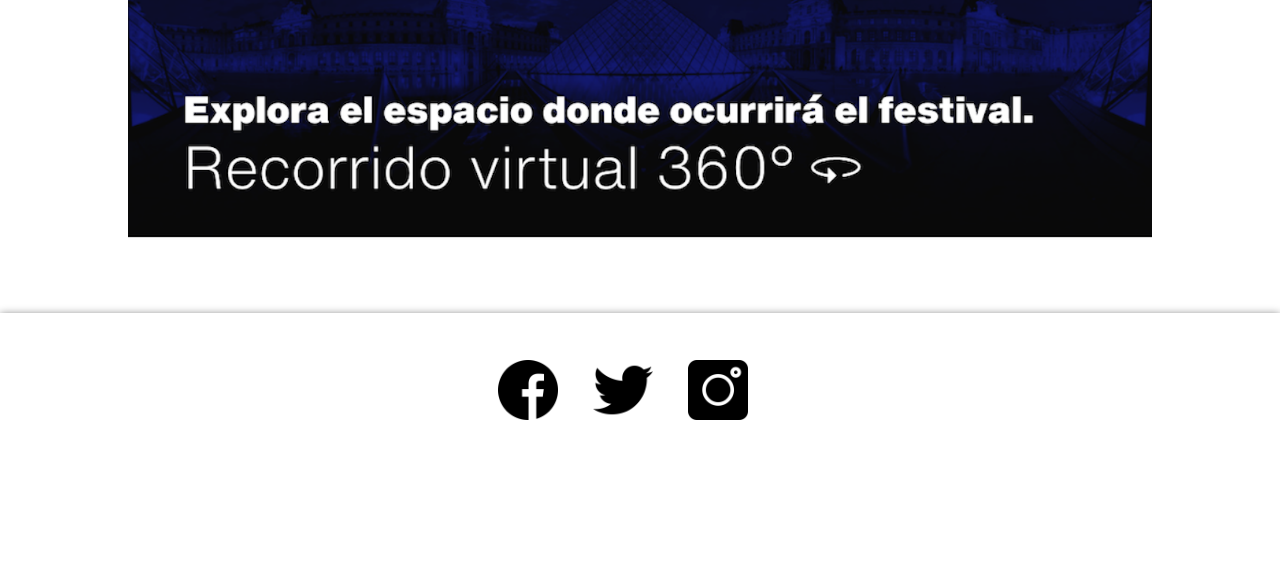
==== commit d65120e5: "Update index.html" ====
--- a/index.html
+++ b/index.html
@@ -74,10 +74,6 @@
         		<div class="par-imgs-mobile">
     				<!--si se quiere modificar contenido susutituir la imagen a la que referencia la etiqueta img-->
 	        		<img src="imagenes/img1a.png" title="Img 1a">
-	        		<!--texto para la imagen-->
-	        		<p></p>
-	        		<!--si se quiere modificar contenido susutituir la imagen a la que referencia la etiqueta img-->
-	        		<img src="imagenes/img1b.png" title="Img 1b">
 	        		<!--texto para la imagen-->
 	        		<p></p>
     			</div>
--- a/estilos.css
+++ b/estilos.css
@@ -328,4 +328,18 @@
 	transform: scale(1.1);
   	transition: 100ms;
 }
-/***************************************************/+.par-imgs-escritorio.solo-una {
+  display: flex;
+  justify-content: center;
+  align-items: center;
+  flex-wrap: nowrap;
+  padding: 0;
+  margin: 0;
+}
+
+.par-imgs-escritorio.solo-una img {
+  width: 100%;
+  max-width: 1000px;
+  height: auto;
+}
+/***************************************************/
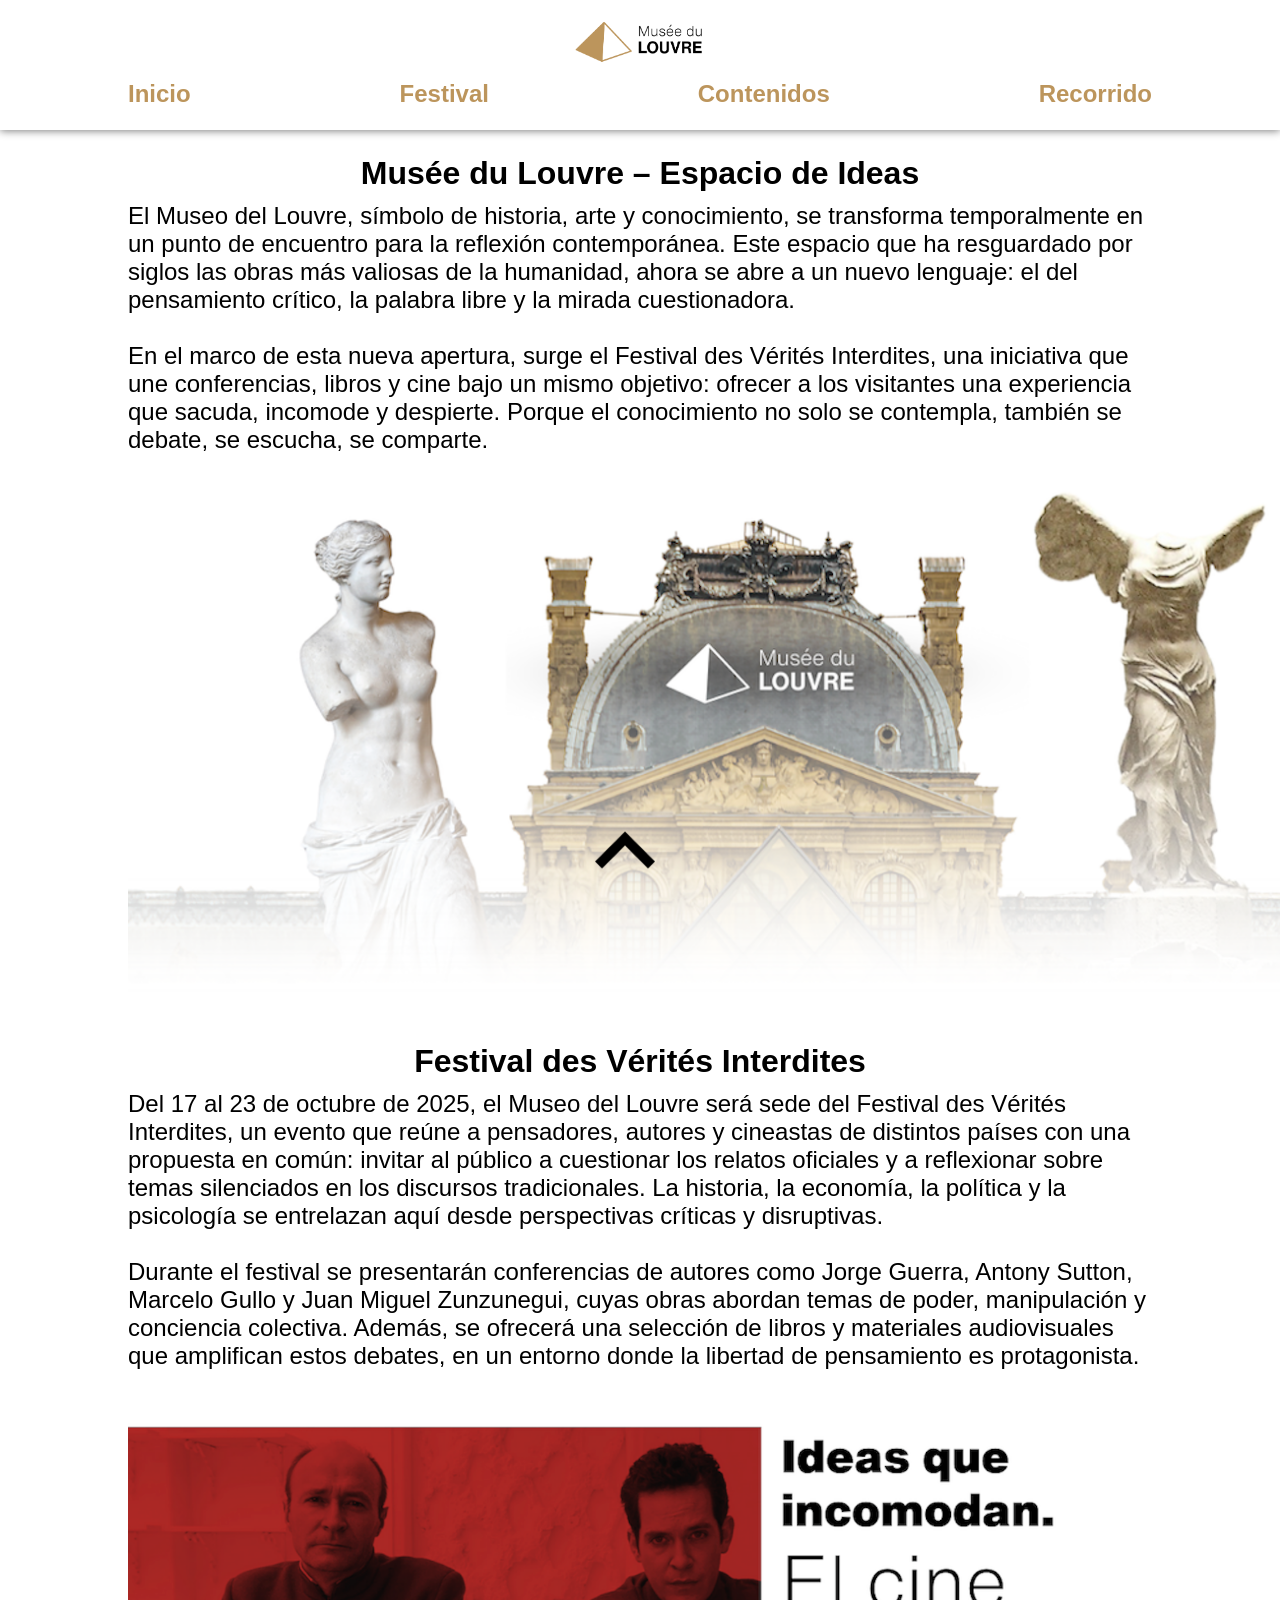
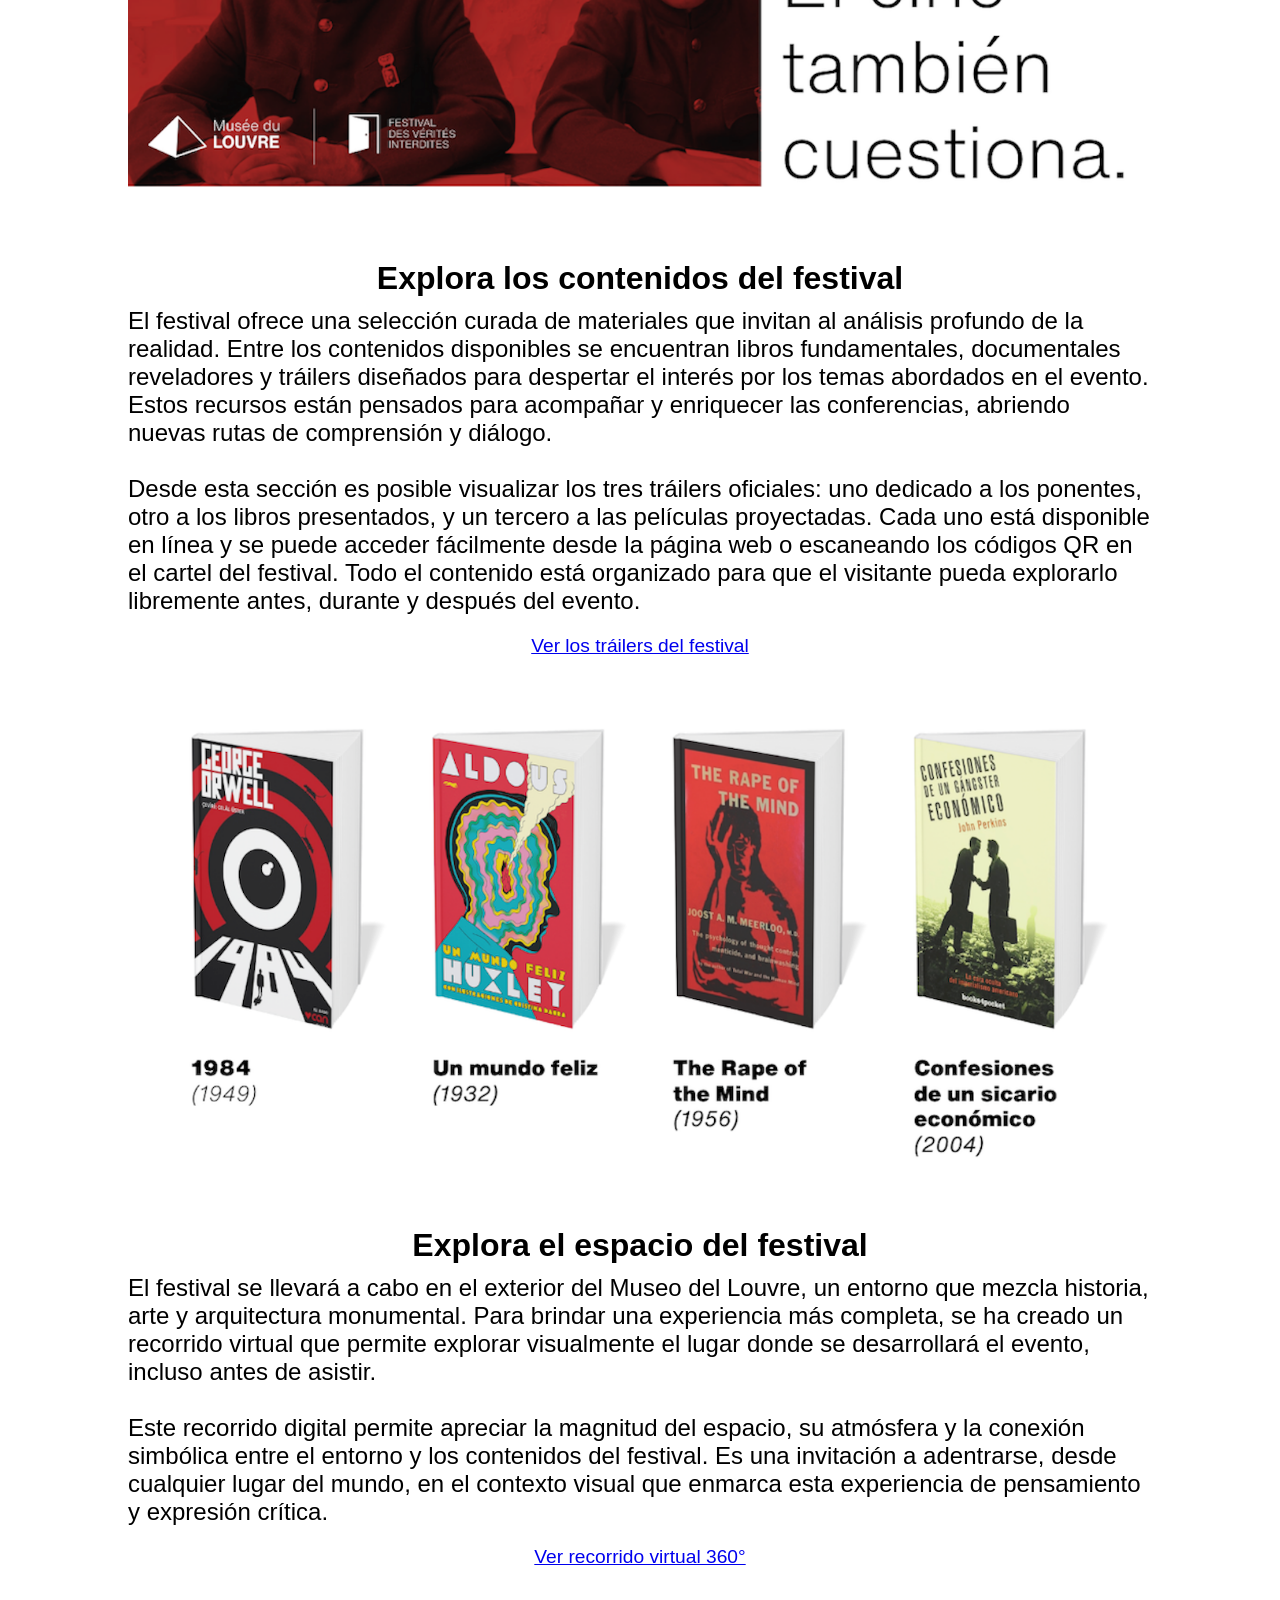
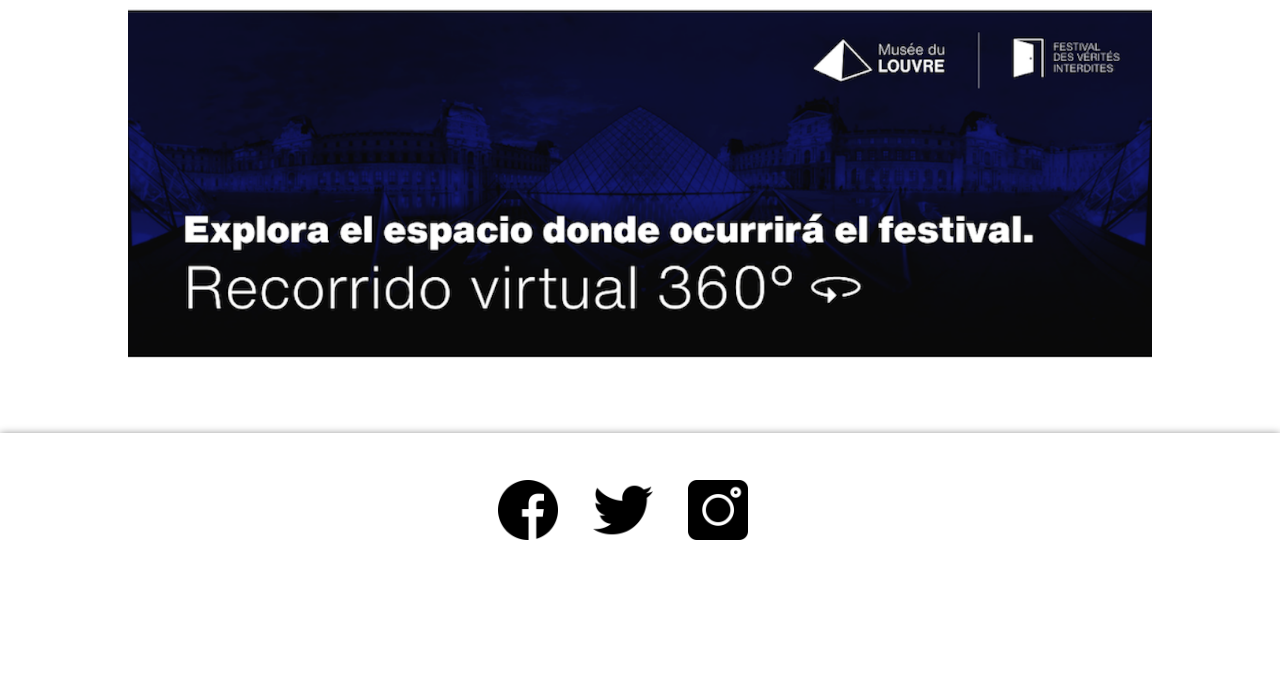
==== commit c17afa0b: "Update index.html" ====
--- a/index.html
+++ b/index.html
@@ -56,24 +56,10 @@
 		        <p>En el marco de esta nueva apertura, surge el Festival des Vérités Interdites, una iniciativa que une conferencias, libros y cine bajo un mismo objetivo: ofrecer a los visitantes una experiencia que sacuda, incomode y despierte. Porque el conocimiento no solo se contempla, también se debate, se escucha, se comparte.</p>
 		        <br><!--etiqueta para un brinco de renglón-->
     		</div>
-    		<!--contenedor para las imagenes de la sección 1, OJO: este tiene un layout para dos imagenes-->
-    		<div class="imgs-secc-1">
-    			<!--contenedor con las dos imagenes en su version de escritorio-->
-    			<div class="par-imgs-escritorio solo-una">
-    				<!--si se quiere modificar contenido susutituir la imagen a la que referencia la etiqueta img-->
-	        		<img src="imagenes/img1a.png" title="Imgagen única">
-    			</div>
-    			<!--contenedor los dos textos de las dos imagenes en su version de escritorio-->
-    			<div class="par-imgs-escritorio">
-    				<!--texto para imagen a la izquierda-->
-	        		<p></p>
-	        		<!--texto para imagen a la derecha-->
-	        		<p></p>
-        		</div>
-        		<!--contenedor con las dos imagenes en su version mobile-->
-        		<div class="par-imgs-mobile">
-    				<!--si se quiere modificar contenido susutituir la imagen a la que referencia la etiqueta img-->
-	        		<img src="imagenes/img1a.png" title="Img 1a">
+    		<section style="margin: 0; padding: 0;">
+  <img src="imagenes/img1a.png" alt="Imagen principal"
+       style="width: 100vw; max-width: 100vw; height: auto; display: block; margin: 0; padding: 0;">
+</section>
 	        		<!--texto para la imagen-->
 	        		<p></p>
     			</div>
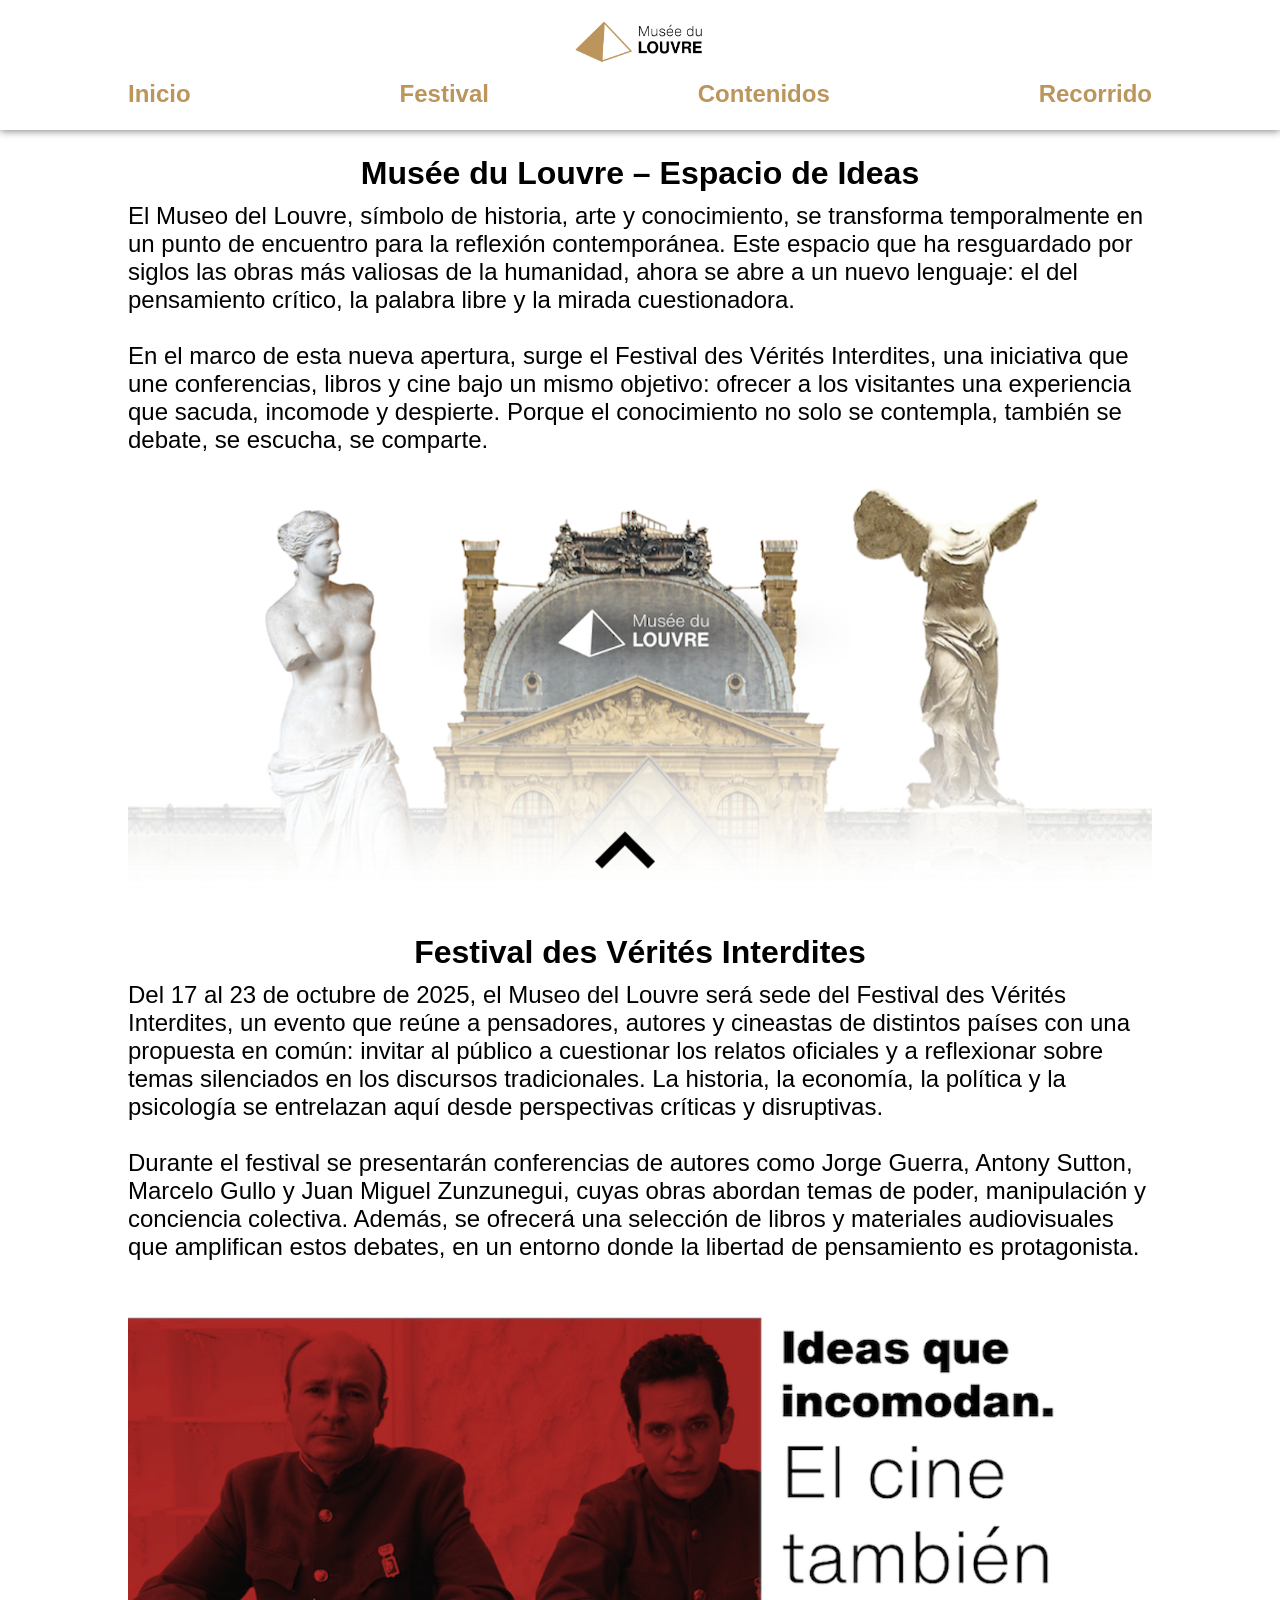
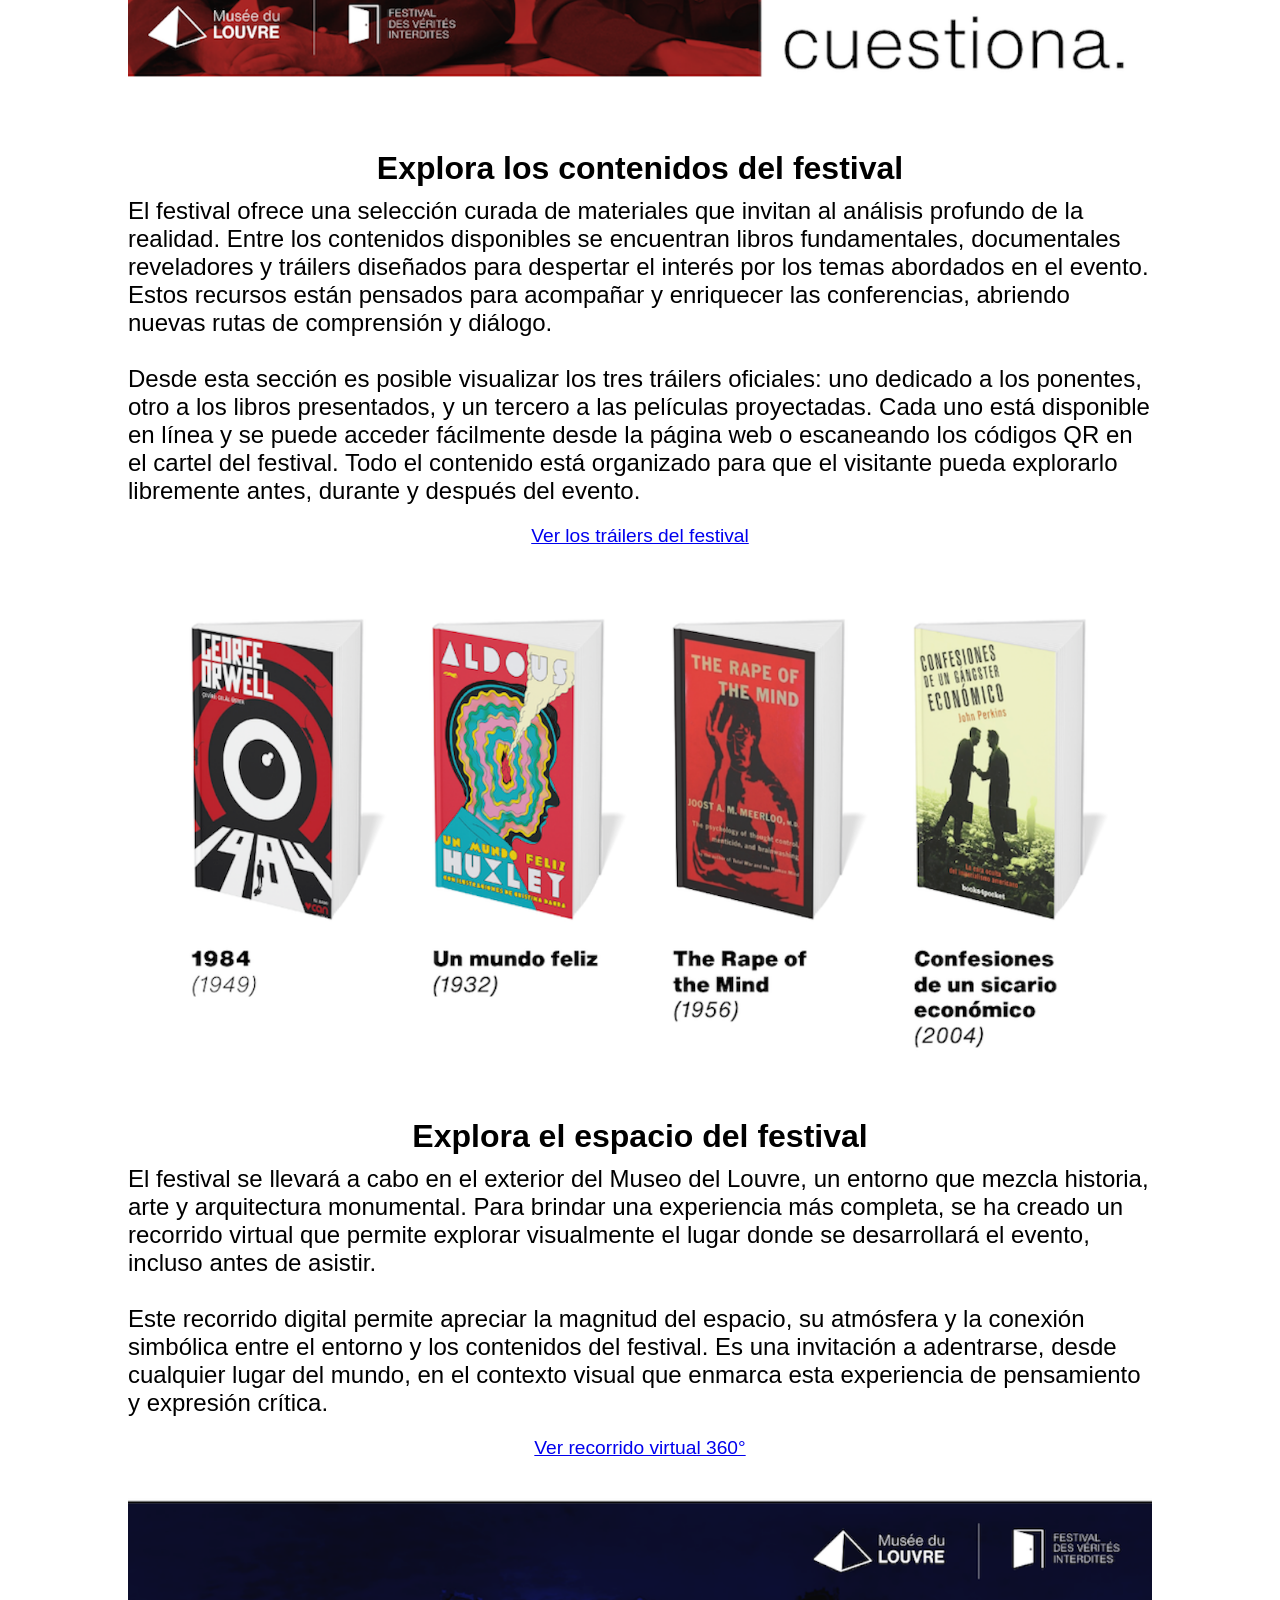
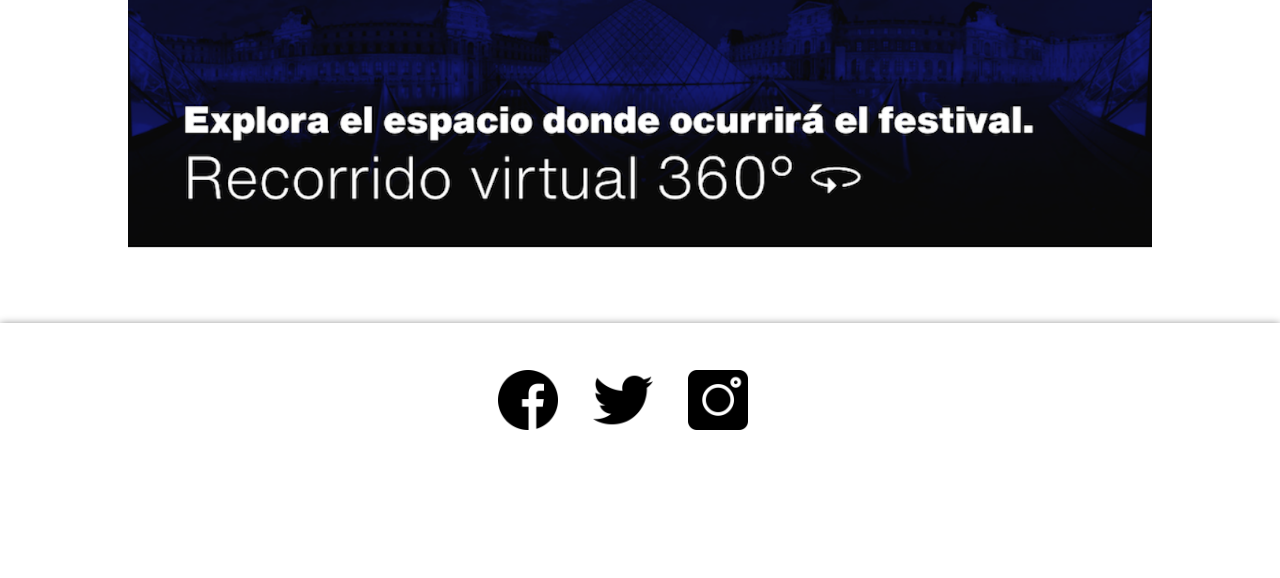
==== commit 494a561b: "Update index.html" ====
--- a/index.html
+++ b/index.html
@@ -58,7 +58,7 @@
     		</div>
     		<section style="margin: 0; padding: 0;">
   <img src="imagenes/img1a.png" alt="Imagen principal"
-       style="width: 100vw; max-width: 100vw; height: auto; display: block; margin: 0; padding: 0;">
+       style="width: 100%; height: auto; display: block; margin: 0; padding: 0;">
 </section>
 	        		<!--texto para la imagen-->
 	        		<p></p>
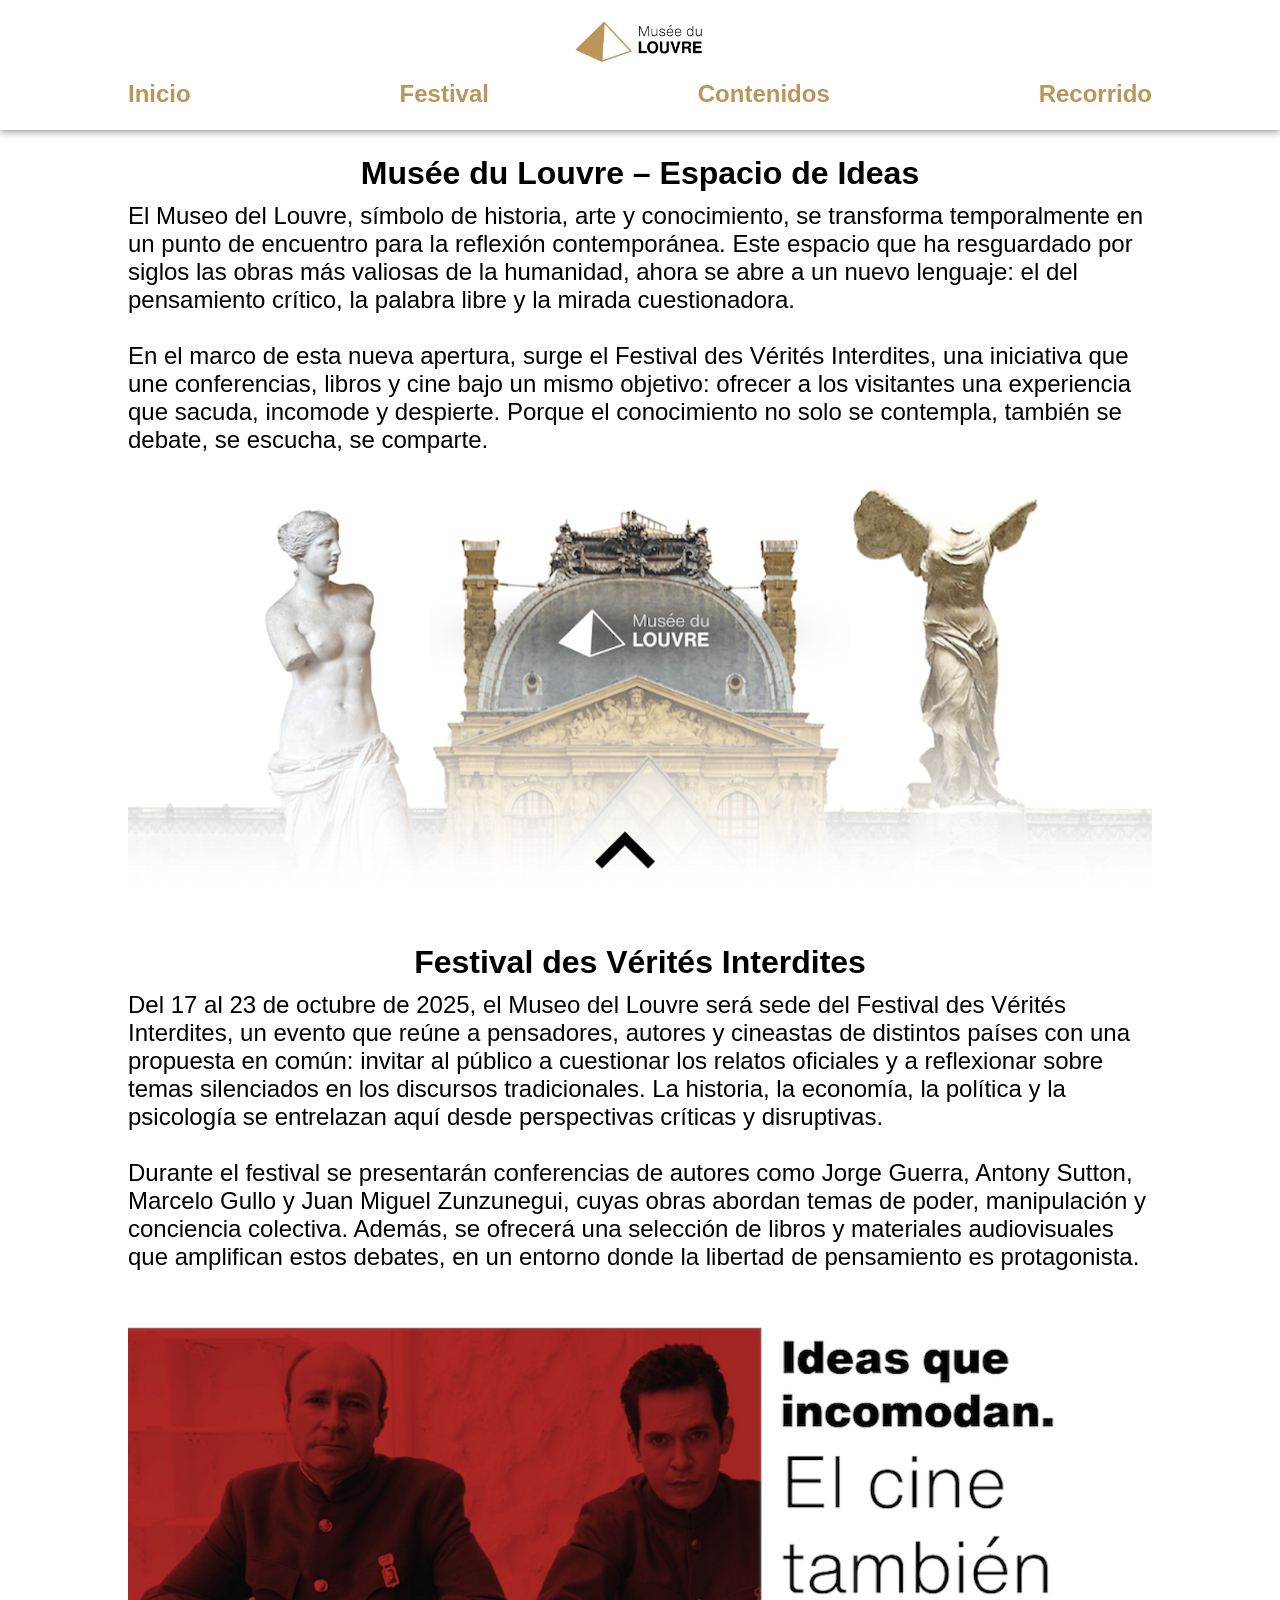
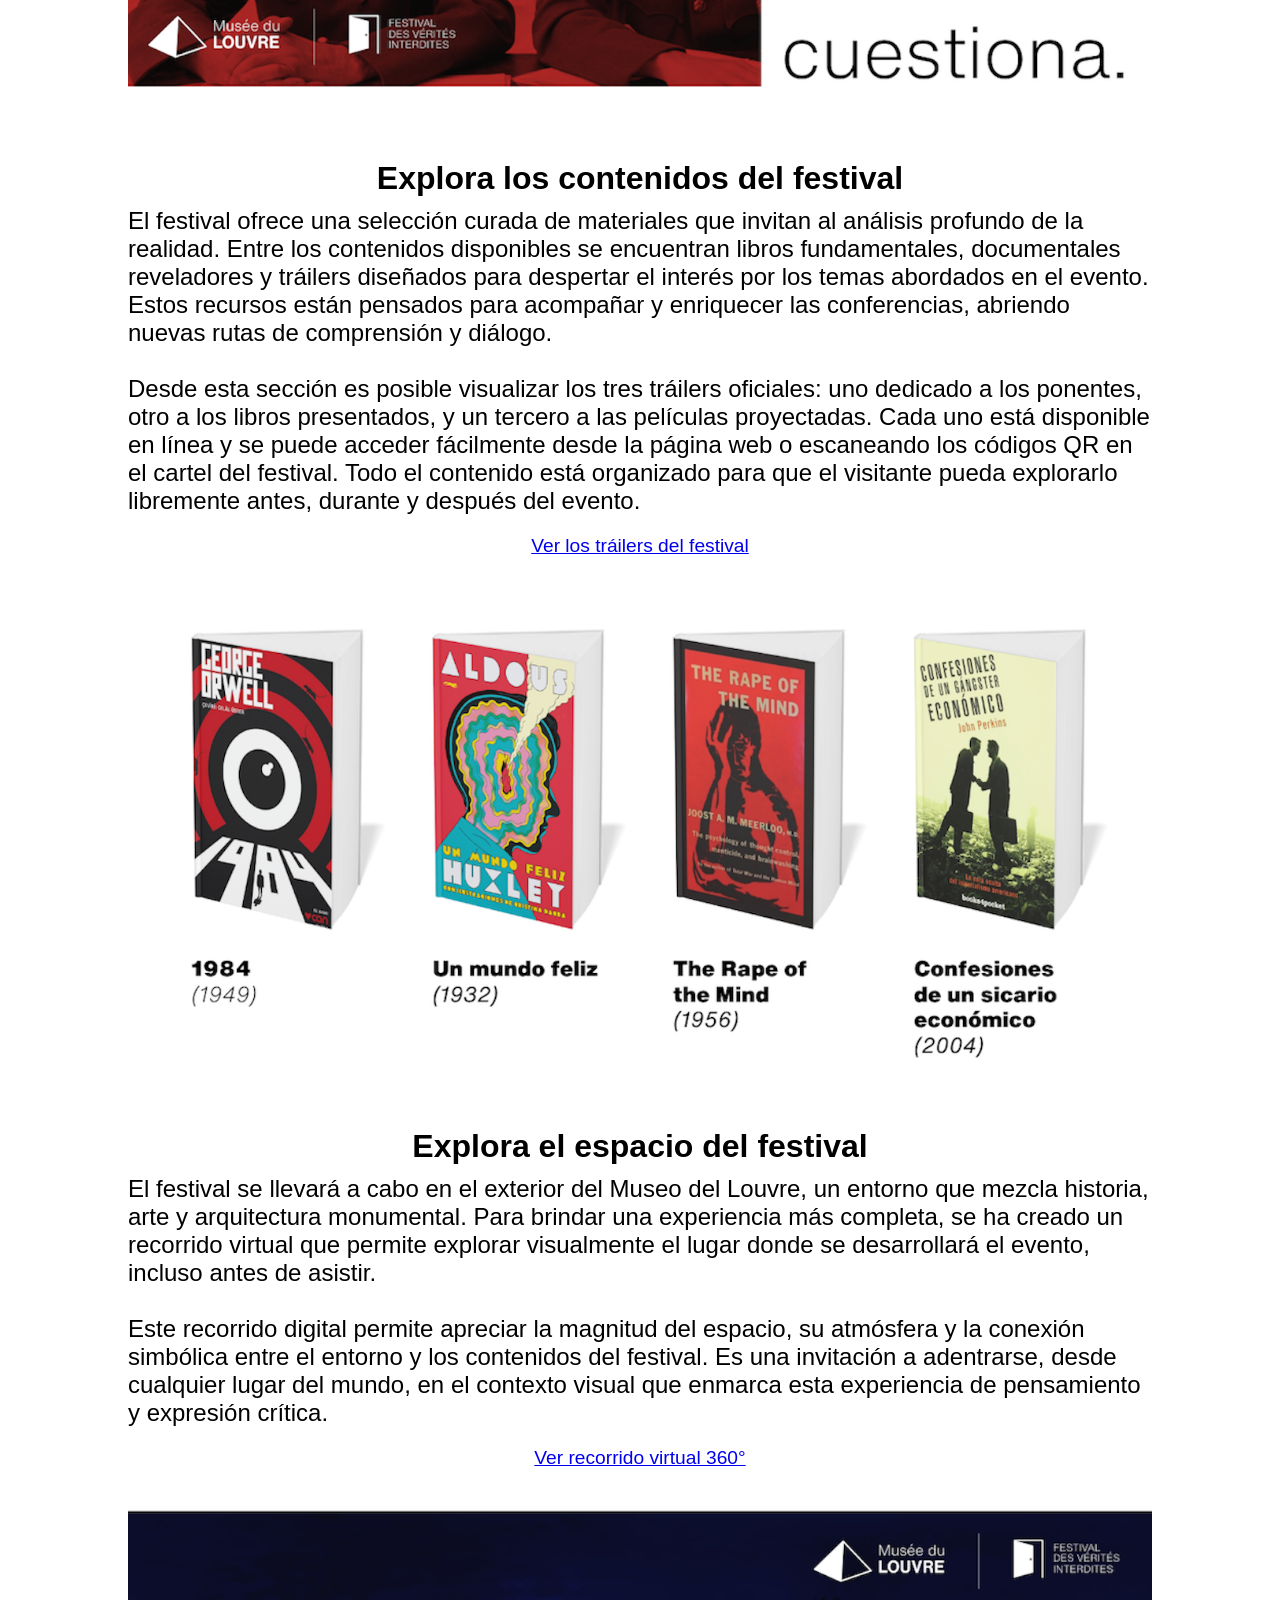
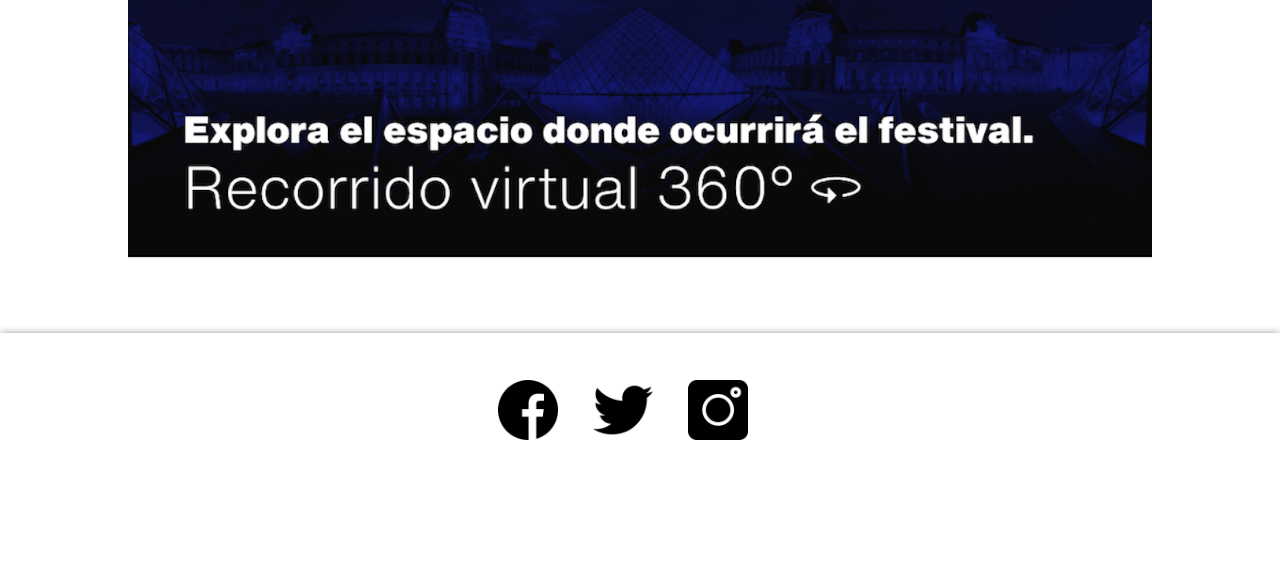
==== commit ac19dd58: "Update index.html" ====
--- a/index.html
+++ b/index.html
@@ -55,14 +55,11 @@
 		        <!--si se quiere modificar contenido susutituir el texto entre las etiquetas de parrafo-->
 		        <p>En el marco de esta nueva apertura, surge el Festival des Vérités Interdites, una iniciativa que une conferencias, libros y cine bajo un mismo objetivo: ofrecer a los visitantes una experiencia que sacuda, incomode y despierte. Porque el conocimiento no solo se contempla, también se debate, se escucha, se comparte.</p>
 		        <br><!--etiqueta para un brinco de renglón-->
-    		</div>
-    		<section style="margin: 0; padding: 0;">
-  <img src="imagenes/img1a.png" alt="Imagen principal"
-       style="width: 100%; height: auto; display: block; margin: 0; padding: 0;">
-</section>
-	        		<!--texto para la imagen-->
-	        		<p></p>
-    			</div>
+    		<!--contenedor para la imagen de la sección 1, misma estructura que la sección 2-->
+<div class="contenedor-imagen">
+    <img src="imagenes/img1a.png" title="Imagen 1">
+    <p></p>
+</div>
     		</div>
 
     	</div>
